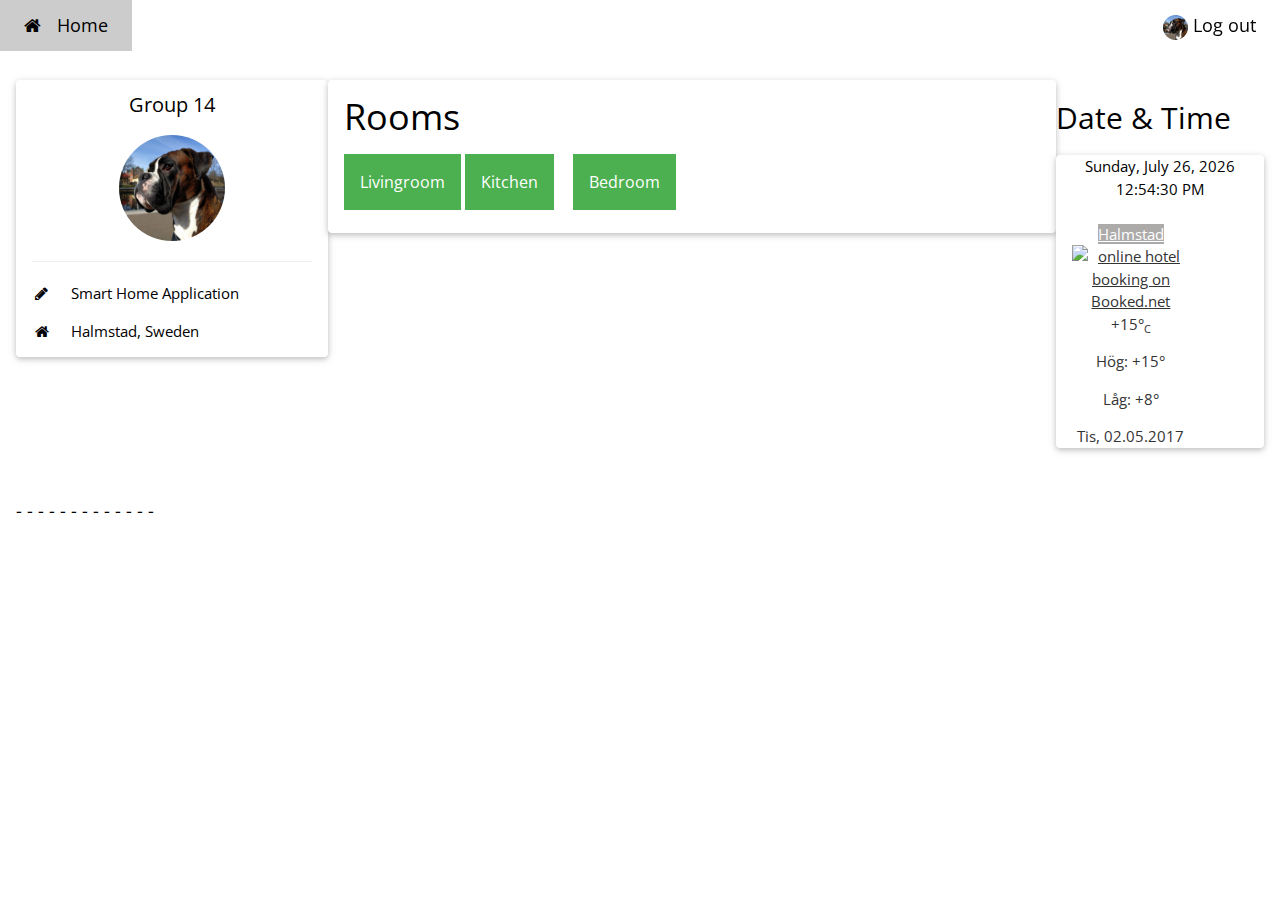
==== template.html @ 3f344008 "dew" ====
<!DOCTYPE html>
<html>
<title>Smart Home Application</title>
<meta charset="UTF-8">
<meta name="viewport" content="width=device-width, initial-scale=1">
<link rel="stylesheet" href="styles/styles.css">
<link rel="stylesheet" href="https://www.w3schools.com/w3css/4/w3.css">
<link rel="stylesheet" href="https://www.w3schools.com/lib/w3-theme-blue-grey.css">
<link rel='stylesheet' href='https://fonts.googleapis.com/css?family=Open+Sans'>
<link rel="stylesheet" href="https://cdnjs.cloudflare.com/ajax/libs/font-awesome/4.7.0/css/
font-awesome.min.css">

<style>
html,body,h1,h2,h3,h4,h5 {font-family: "Open Sans", sans-serif}
</style>
<body class="w3-theme-l5">

<!-- Navbar -->
<div class="w3-top">
 <div class="w3-bar w3-theme-d2 w3-left-align w3-large">
  <a class="w3-bar-item w3-button w3-hide-medium w3-hide-large w3-right w3-padding-large w3-hover-white w3-large w3-theme-d2" href="javascript:void(0);" onclick="openNav()"><i class="fa fa-bars"></i></a>
  <a href="template.html" class="w3-bar-item w3-button w3-padding-large w3-theme-d4"><i class="fa fa-home w3-margin-right"></i>Home</a>

  <a href="#" class="w3-bar-item w3-button w3-hide-small w3-right w3-padding-large w3-hover-white" title="My Account"><img src="max.png" class="w3-circle" style="height:25px;width:25px" alt="Avatar"> Log out</a>
 </div>
</div>

<!-- Navbar on small screens -->


<!-- Page Container -->
<div class="w3-container w3-content" style="max-width:1400px;margin-top:80px">    
  <!-- The Grid -->
  <div class="w3-row">
    <!-- Left Column -->
    <div class="w3-col m3">
      <!-- Profile -->
      <div class="w3-card-2 w3-round w3-white">
        <div class="w3-container">
         <h4 class="w3-center">Group 14</h4>
         <p class="w3-center"><img src="max.png" class="w3-circle" style="height:106px;width:106px" alt="Avatar"></p>
         <hr>
         <p><i class="fa fa-pencil fa-fw w3-margin-right w3-text-theme"></i> Smart Home Application</p>
         <p><i class="fa fa-home fa-fw w3-margin-right w3-text-theme"></i> Halmstad, Sweden</p>
         
        </div>
      </div>
      <br>
      

      <br>
      


      <!--<div class="w3-card-2 w3-round w3-white w3-hide-small">
        <div style="padding-bottom: 20%" class="w3-container">
          <h1>Rooms</h1>
          <div class="dropdown">
          <button onclick="yourFunction()" class="dropbtn">Livingroom</button>
          <div id="myDropdown" class="dropdown-content">
          <a href="#">TV <label class="switch">
          <input type="checkbox">
          <div class="slider round"></div>
          </label></a>
          
          

          <a href="#">Ceiling Lamp</a>
          <a href="#">Speakers</a>
          </div>       
      </div>          
      <div class="dropdown">
          <button onclick="johansFunction()" class="dropbtn">Kitchen</button>
          <div id="jhnsDropdown" class="dropdown-content">
          <a href="#">Oven</a>
          <a href="#">Ceiling Lamp</a>
          <a href="#">Fridge</a>
          </div>       
      </div>
       
      

    </div>
   </div>-->
        <br>
      
      
      <br>

    
    <!-- End Left Column -->
    </div>
    
    <!-- Middle Column -->
    <div class="w3-col m7">
    

       <div class="w3-card-2 w3-round w3-white w3-hide-small">
        <div class="w3-container">
          <h1>Rooms</h1>
          <div class="dropdown">
          <button onclick="livingroomFunction()" class="dropbtn">Livingroom</button>
          <div id="livingroomDropdown" class="dropdown-content">
          <a href="#">TV <label style="left:50%; top:8px" class="switch">
          <input type="checkbox">
          <div class="slider round"></div>
          </label></a>
          <a href="#">Ceiling Lamp <label style="left:15%; top:8px" class="switch">
          <input type="checkbox">
          <div class="slider round"></div>
          </label></a>
          <a href="#">Table Lamp<label style="left:22%; top:8px" class="switch">
          <input type="checkbox">
          <div class="slider round"></div>
          </label></a>
  </div>

</div>     

<div style="width:15%" class="dropdown">
          <button onclick="kitchenFunction()" class="dropbtn">Kitchen</button>
          <div id="kitchenDropdown" class="dropdown-content">
          <a href="#">Fridge <label style="left:40%; top:8px" class="switch">
          <input type="checkbox">
          <div class="slider round"></div>
          </label></a>
          <a href="#">Ceiling Lamp <label style="left:15%; top:8px" class="switch">
          <input type="checkbox">
          <div class="slider round"></div>
          </label></a>
          <a href="#">Freezer <label style="left:36%; top:8px" class="switch">
          <input type="checkbox">
          <div class="slider round"></div>
          </label></a>
          <a href="#">Oven <label style="left:45%; top:8px" class="switch">
          <input type="checkbox">
          <div class="slider round"></div>
          </label></a>
  </div>

</div> 

<div style="width:15%" class="dropdown">
          <button onclick="bedroomFunction()" class="dropbtn">Bedroom</button>
          <div id="bedroomDropdown" class="dropdown-content">
          <a href="#">Table Lamp <label style="left:20%; top:8px" class="switch">
          <input type="checkbox">
          <div class="slider round"></div>
          </label></a>
          <a href="#">Ceiling Lamp <label style="left:15%; top:8px" class="switch">
          <input type="checkbox">
          <div class="slider round"></div>
          </label></a>
          <a href="#">Air-Condition <label style="left:15%; top:8px" class="switch">
          <input type="checkbox">
          <div class="slider round"></div>
          </label></a>
        
  </div>

</div> 


        </div>
        <br>
      </div>




      

 

      
    <!-- End Middle Column -->
    </div>
    

    <!-- Right Column -->
    <div class="w3-col m2">
     

    <!-- Right Column --> 
    <!--Tid och datum -->
      <p><h2>Date & Time</h2></p>
       <!-- <div class="w3-col m2">-->
      <div class="w3-card-2 w3-round w3-white w3-center">
        <div class="w3-container">
    
        <script type="text/javascript">
        tday=new Array("Sunday","Monday","Tuesday","Wednesday","Thursday","Friday","Saturday");
        tmonth=new Array("January","February","March","April","May","June","July","August","September","October","November","December");

        function GetClock(){
        var d=new Date();
        var nday=d.getDay(),nmonth=d.getMonth(),ndate=d.getDate(),nyear=d.getYear();
        if(nyear<1000) nyear+=1900;
        var nhour=d.getHours(),nmin=d.getMinutes(),nsec=d.getSeconds(),ap;

        if(nhour==0){ap=" AM";nhour=12;}
        else if(nhour<12){ap=" AM";}
        else if(nhour==12){ap=" PM";}
        else if(nhour>12){ap=" PM";nhour-=12;}

        if(nmin<=9) nmin="0"+nmin;
        if(nsec<=9) nsec="0"+nsec;

        document.getElementById('clockbox').innerHTML=""+tday[nday]+", "+tmonth[nmonth]+" "+ndate+", "+nyear+" "+nhour+":"+nmin+":"+nsec+ap+"";
        }

        window.onload=function(){
        GetClock();
        setInterval(GetClock,1000);
        }
        </script>
    <div id="clockbox"></div>
          

          <br>


       <!-- weather widget start --><div id="m-booked-small-t1-80789"> <div class="booked-weather-120x100 w100-bg" style="background-color:#ffffff; color:#333333; border-radius:4px; -moz-border-radius:4px; width:118px !important; border:none"> <a target="_blank" style="background-color:#adaaaa; color:#ffffff;" href="http://www.booked.net/weather/halmstad-2935" class="booked-weather-120x100-city">Halmstad</a> <a target="_blank" class="booked-weather-120x100-bottom" href="http://www.booked.net/"><img src="//s.bookcdn.com/images/letter/s5.gif" alt="online hotel booking on Booked.net" /></a> <div class="booked-weather-120x100-degree w01"><span class="plus">+</span>15&deg;<sub class="booked-weather-120x100-type">C</sub></div> <div class="booked-weather-120x100-high-low"> <p>Hög: <span class="plus">+</span>15&deg;</p> <p>Låg: <span class="plus">+</span>8&deg;</p> </div> <div style="background-color:#ffffff; color:#333333;" class="booked-weather-120x100-date">Tis, 02.05.2017</div> </div> </div><script type="text/javascript"> var css_file=document.createElement("link"); css_file.setAttribute("rel","stylesheet"); css_file.setAttribute("type","text/css"); css_file.setAttribute("href",'https://s.bookcdn.com/css/w/bw-120-100.css?v=0.0.1'); document.getElementsByTagName("head")[0].appendChild(css_file); function setWidgetData(data) { if(typeof(data) != 'undefined' && data.results.length > 0) { for(var i = 0; i < data.results.length; ++i) { var objMainBlock = document.getElementById('m-booked-small-t1-80789'); if(objMainBlock !== null) { var copyBlock = document.getElementById('m-bookew-weather-copy-'+data.results[i].widget_type); objMainBlock.innerHTML = data.results[i].html_code; if(copyBlock !== null) objMainBlock.appendChild(copyBlock); } } } else { alert('data=undefined||data.results is empty'); } } </script> <script type="text/javascript" charset="UTF-8" src="https://widgets.booked.net/weather/info?action=get_weather_info&ver=6&cityID=2935&type=11&scode=124&ltid=3457&domid=w209&anc_id=52551&cmetric=1&wlangID=11&color=ffffff&wwidth=118&header_color=adaaaa&text_color=333333&link_color=ffffff&border_form=3&footer_color=ffffff&footer_text_color=333333&transparent=0"></script><!-- weather widget end -->
          </div>
       </div>


      
      
    <!-- End Right Column -->
    </div>
    
  <!-- End Grid -->
  </div>
  
<!-- End Page Container -->
</div>
<br>

<!-- Footer -->
<footer class="w3-container w3-theme-d3 w3-padding-16">
  <h5>- - - - - - - - - - - - -</h5>
</footer>

<script type="text/javascript" src="jscript/jscript1.js"></script> 
<script>
// Accordion

function myFunction(id) {
    var x = document.getElementById(id);
    if (x.className.indexOf("w3-show") == -1) {
        x.className += " w3-show";
        x.previousElementSibling.className += " w3-theme-d1";
    } else { 
        x.className = x.className.replace("w3-show", "");
        x.previousElementSibling.className = 
        x.previousElementSibling.className.replace(" w3-theme-d1", "");
    }
}

// Used to toggle the menu on smaller screens when clicking on the menu button
function openNav() {
    var x = document.getElementById("navDemo");
    if (x.className.indexOf("w3-show") == -1) {
        x.className += " w3-show";
    } else { 
        x.className = x.className.replace(" w3-show", "");
    }
}

</script>

</body>
</html>
---- styles/styles.css ----
.button5 {background-color: gold;} /* Black */
/* Dropdown Button */
.dropbtn {
    background-color: #4CAF50;
    color: white;
    padding: 16px;
    font-size: 16px;
    border: none;
    cursor: pointer;
}

/* Dropdown button on hover & focus */
.dropbtn:hover, .dropbtn:focus {
    background-color: #3e8e41;
}

/* The container <div> - needed to position the dropdown content */
.dropdown {
    position: relative;
    display: inline-block;
  }

/* Dropdown Content (Hidden by Default) */
.dropdown-content {
    display: none;
    position: absolute;
    background-color: #f9f9f9;
    min-width: 160px;
    box-shadow: 0px 8px 16px 0px rgba(0,0,0,0.2);
    z-index: 1;
    width: 200%;

}

/* Links inside the dropdown */
.dropdown-content a {
    color: black;
    padding: 12px 16px;
    text-decoration: none;
    display: block;
}

/* Change color of dropdown links on hover */
.dropdown-content a:hover {background-color: #f1f1f1}

/* Show the dropdown menu (use JS to add this class to the .dropdown-content container when the user clicks on the dropdown button) */
.show {display:block;}
/* Switch, box around button */
.switch {
  position: relative;
  display: inline-block;
  width: 60px;
  height: 34px;
}

/* Hide default HTML checkbox */
.switch input {display:none;}

/* The slider */
.slider {
  position: absolute;
  cursor: pointer;
  top: 0;
  left: 0;
  right: 0;
  bottom: 0;
  background-color: #ccc;
  -webkit-transition: .4s;
  transition: .4s;
}

.slider:before {
  position: absolute;
  content: "";
  height: 26px;
  width: 26px;
  left: 4px;
  bottom: 4px;
  background-color: white;
  -webkit-transition: .4s;
  transition: .4s;
}

input:checked + .slider {
  background-color: #2196F3;
}

input:focus + .slider {
  box-shadow: 0 0 1px #2196F3;
}

input:checked + .slider:before {
  -webkit-transform: translateX(26px);
  -ms-transform: translateX(26px);
  transform: translateX(26px);
}

/* Rounded sliders */
.slider.round {
  border-radius: 34px;
}

.slider.round:before {
  border-radius: 50%;
}
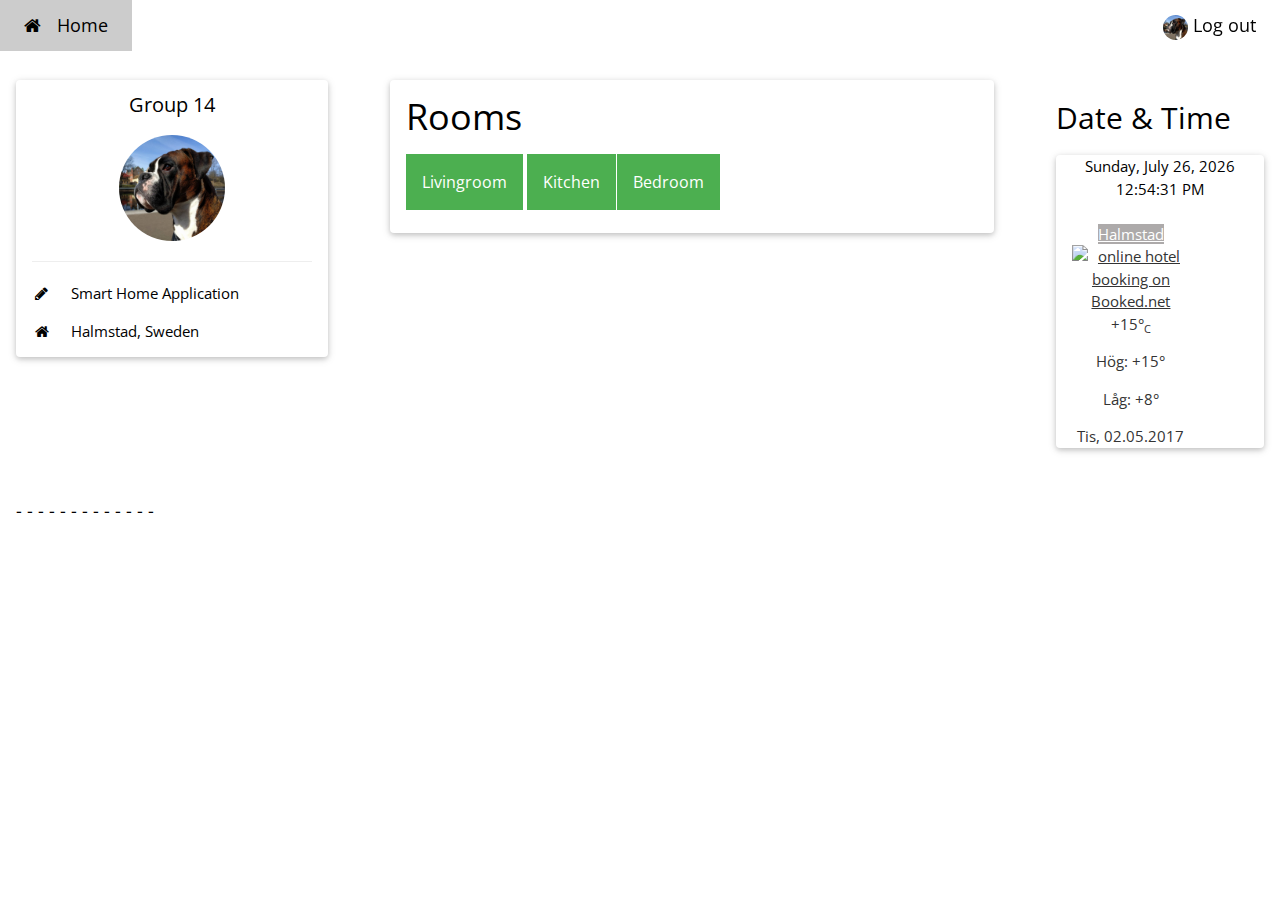
==== commit 5caeebb8: "asd" ====
--- a/template.html
+++ b/template.html
@@ -92,7 +92,7 @@
     </div>
     
     <!-- Middle Column -->
-    <div class="w3-col m7">
+    <div style="padding-right:5%; padding-left:5%" class="w3-col m7">
     
 
        <div class="w3-card-2 w3-round w3-white w3-hide-small">
@@ -101,10 +101,10 @@
           <div class="dropdown">
           <button onclick="livingroomFunction()" class="dropbtn">Livingroom</button>
           <div id="livingroomDropdown" class="dropdown-content">
-          <a href="#">TV <label style="left:50%; top:8px" class="switch">
-          <input type="checkbox">
-          <div class="slider round"></div>
-          </label></a>
+          <a>TV <label style="left:50%; top:8px" class="switch">
+          <input type="checkbox">
+          <div class="slider round"></div>
+          </label></li>
           <a href="#">Ceiling Lamp <label style="left:15%; top:8px" class="switch">
           <input type="checkbox">
           <div class="slider round"></div>
--- a/styles/styles.css
+++ b/styles/styles.css
@@ -28,7 +28,7 @@
     min-width: 160px;
     box-shadow: 0px 8px 16px 0px rgba(0,0,0,0.2);
     z-index: 1;
-    width: 200%;
+    width: 500%;
 
 }
 
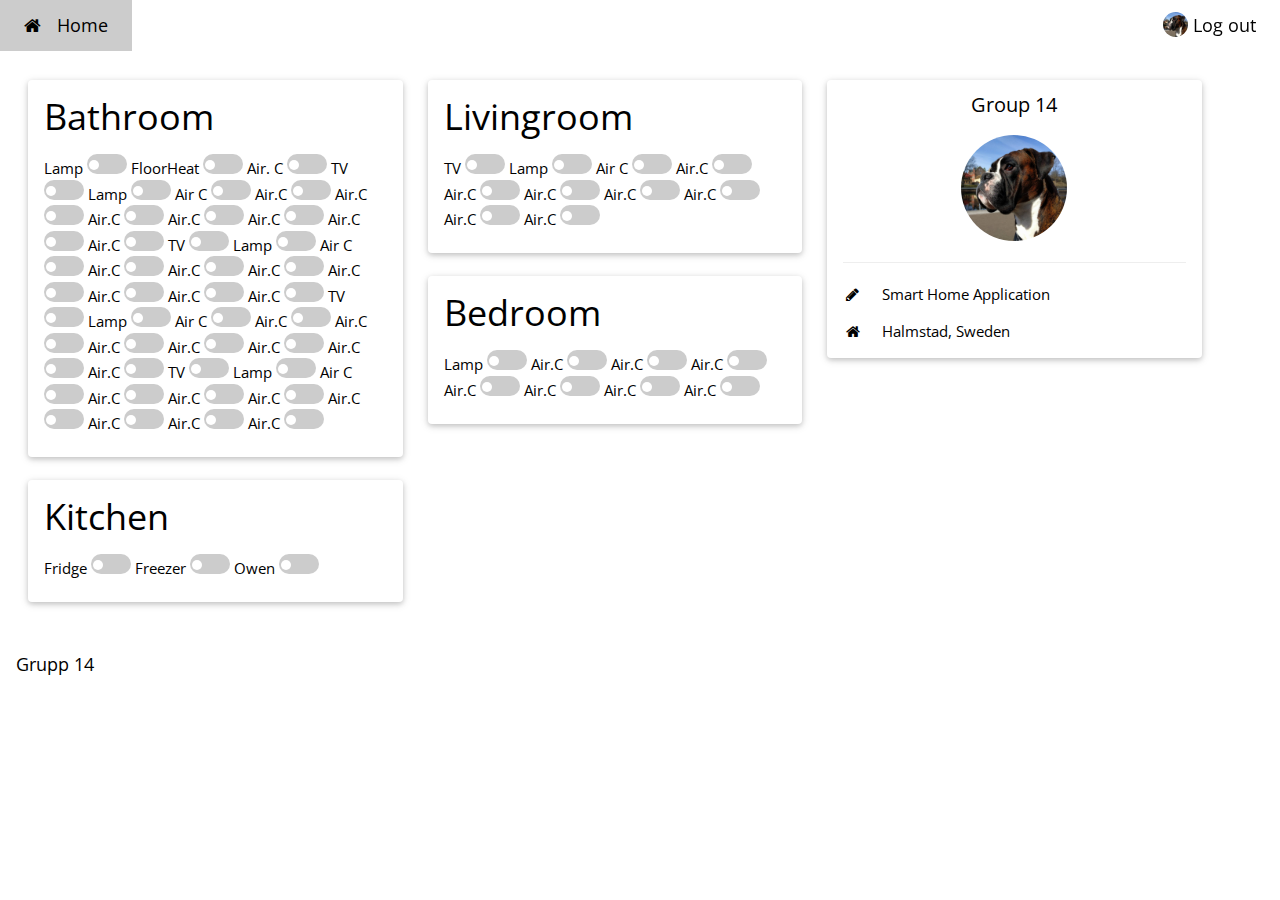
==== commit 41d8f5b1: "ae" ====
--- a/template.html
+++ b/template.html
@@ -4,7 +4,8 @@
 <meta charset="UTF-8">
 <meta name="viewport" content="width=device-width, initial-scale=1">
 <link rel="stylesheet" href="styles/styles.css">
-<link rel="stylesheet" href="https://www.w3schools.com/w3css/4/w3.css">
+<!--<link rel="stylesheet" href="https://www.w3schools.com/w3css/4/w3.css">-->
+<link rel="stylesheet" href="emesmakeover.css">
 <link rel="stylesheet" href="https://www.w3schools.com/lib/w3-theme-blue-grey.css">
 <link rel='stylesheet' href='https://fonts.googleapis.com/css?family=Open+Sans'>
 <link rel="stylesheet" href="https://cdnjs.cloudflare.com/ajax/libs/font-awesome/4.7.0/css/
@@ -32,9 +33,603 @@
 <div class="w3-container w3-content" style="max-width:1400px;margin-top:80px">    
   <!-- The Grid -->
   <div class="w3-row">
-    <!-- Left Column -->
-    <div class="w3-col m3">
-      <!-- Profile -->
+
+
+      <!-- Left Column -->
+    <div style="padding-right:1%; padding-left:1%" class="w3-col m7">
+
+
+       <div class="w3-card-2 w3-round w3-white w3-hide-small">
+        <div class="w3-container">
+          <h1>Bathroom</h1>
+          Lamp <a href="#"><label class="switch">
+          <input type="checkbox">
+          <div class="slider round"></div>
+          </label></a>    
+
+          FloorHeat <a href="#"><label class="switch">
+          <input type="checkbox">
+          <div class="slider round"></div>
+          </label></a> 
+
+          Air. C <a href="#"><label class="switch">
+          <input type="checkbox">
+          <div class="slider round"></div>
+          </label></a>  
+
+                    TV <a href="#"><label class="switch">
+          <input type="checkbox">
+          <div class="slider round"></div>
+          </label></a>
+
+          Lamp <a href="#"><label class="switch">
+          <input type="checkbox">
+          <div class="slider round"></div>
+          </label></a>   
+
+          Air C <a href="#"><label class="switch">
+          <input type="checkbox">
+          <div class="slider round"></div>
+          </label></a> 
+                    Air.C <a href="#"><label class="switch">
+          <input type="checkbox">
+          <div class="slider round"></div>
+          </label></a>
+          
+          Air.C <a href="#"><label class="switch">
+          <input type="checkbox">
+          <div class="slider round"></div>
+          </label></a>
+
+          Air.C <a href="#"><label class="switch">
+          <input type="checkbox">
+          <div class="slider round"></div>
+          </label></a>
+
+          Air.C <a href="#"><label class="switch">
+          <input type="checkbox">
+          <div class="slider round"></div>
+          </label></a>
+
+          Air.C <a href="#"><label class="switch">
+          <input type="checkbox">
+          <div class="slider round"></div>
+          </label></a>
+
+          Air.C <a href="#"><label class="switch">
+          <input type="checkbox">
+          <div class="slider round"></div>
+          </label></a>
+
+          Air.C <a href="#"><label class="switch">
+          <input type="checkbox">
+          <div class="slider round"></div>
+          </label></a>
+
+                    TV <a href="#"><label class="switch">
+          <input type="checkbox">
+          <div class="slider round"></div>
+          </label></a>
+
+          Lamp <a href="#"><label class="switch">
+          <input type="checkbox">
+          <div class="slider round"></div>
+          </label></a>   
+
+          Air C <a href="#"><label class="switch">
+          <input type="checkbox">
+          <div class="slider round"></div>
+          </label></a> 
+                    Air.C <a href="#"><label class="switch">
+          <input type="checkbox">
+          <div class="slider round"></div>
+          </label></a>
+          
+          Air.C <a href="#"><label class="switch">
+          <input type="checkbox">
+          <div class="slider round"></div>
+          </label></a>
+
+          Air.C <a href="#"><label class="switch">
+          <input type="checkbox">
+          <div class="slider round"></div>
+          </label></a>
+
+          Air.C <a href="#"><label class="switch">
+          <input type="checkbox">
+          <div class="slider round"></div>
+          </label></a>
+
+          Air.C <a href="#"><label class="switch">
+          <input type="checkbox">
+          <div class="slider round"></div>
+          </label></a>
+
+          Air.C <a href="#"><label class="switch">
+          <input type="checkbox">
+          <div class="slider round"></div>
+          </label></a>
+
+          Air.C <a href="#"><label class="switch">
+          <input type="checkbox">
+          <div class="slider round"></div>
+          </label></a>
+
+                    TV <a href="#"><label class="switch">
+          <input type="checkbox">
+          <div class="slider round"></div>
+          </label></a>
+
+          Lamp <a href="#"><label class="switch">
+          <input type="checkbox">
+          <div class="slider round"></div>
+          </label></a>   
+
+          Air C <a href="#"><label class="switch">
+          <input type="checkbox">
+          <div class="slider round"></div>
+          </label></a> 
+                    Air.C <a href="#"><label class="switch">
+          <input type="checkbox">
+          <div class="slider round"></div>
+          </label></a>
+          
+          Air.C <a href="#"><label class="switch">
+          <input type="checkbox">
+          <div class="slider round"></div>
+          </label></a>
+
+          Air.C <a href="#"><label class="switch">
+          <input type="checkbox">
+          <div class="slider round"></div>
+          </label></a>
+
+          Air.C <a href="#"><label class="switch">
+          <input type="checkbox">
+          <div class="slider round"></div>
+          </label></a>
+
+          Air.C <a href="#"><label class="switch">
+          <input type="checkbox">
+          <div class="slider round"></div>
+          </label></a>
+
+          Air.C <a href="#"><label class="switch">
+          <input type="checkbox">
+          <div class="slider round"></div>
+          </label></a>
+
+          Air.C <a href="#"><label class="switch">
+          <input type="checkbox">
+          <div class="slider round"></div>
+          </label></a>
+
+                    TV <a href="#"><label class="switch">
+          <input type="checkbox">
+          <div class="slider round"></div>
+          </label></a>
+
+          Lamp <a href="#"><label class="switch">
+          <input type="checkbox">
+          <div class="slider round"></div>
+          </label></a>   
+
+          Air C <a href="#"><label class="switch">
+          <input type="checkbox">
+          <div class="slider round"></div>
+          </label></a> 
+                    Air.C <a href="#"><label class="switch">
+          <input type="checkbox">
+          <div class="slider round"></div>
+          </label></a>
+          
+          Air.C <a href="#"><label class="switch">
+          <input type="checkbox">
+          <div class="slider round"></div>
+          </label></a>
+
+          Air.C <a href="#"><label class="switch">
+          <input type="checkbox">
+          <div class="slider round"></div>
+          </label></a>
+
+          Air.C <a href="#"><label class="switch">
+          <input type="checkbox">
+          <div class="slider round"></div>
+          </label></a>
+
+          Air.C <a href="#"><label class="switch">
+          <input type="checkbox">
+          <div class="slider round"></div>
+          </label></a>
+
+          Air.C <a href="#"><label class="switch">
+          <input type="checkbox">
+          <div class="slider round"></div>
+          </label></a>
+
+          Air.C <a href="#"><label class="switch">
+          <input type="checkbox">
+          <div class="slider round"></div>
+          </label></a>
+
+<!--<div style="width:15%" class="dropdown">
+          <button onclick="kitchenFunction()" class="dropbtn">Kitchen</button>
+          <div id="kitchenDropdown" class="dropdown-content">
+          <a href="#">Fridge <label style="left:40%; top:8px" class="switch">
+          <input type="checkbox">
+          <div class="slider round"></div>
+          </label></a>
+          <a href="#">Ceiling Lamp <label style="left:15%; top:8px" class="switch">
+          <input type="checkbox">
+          <div class="slider round"></div>
+          </label></a>
+          <a href="#">Freezer <label style="left:36%; top:8px" class="switch">
+          <input type="checkbox">
+          <div class="slider round"></div>
+          </label></a>
+          <a href="#">Oven <label style="left:45%; top:8px" class="switch">
+          <input type="checkbox">
+          <div class="slider round"></div>
+          </label></a>
+  </div>
+
+</div> -->
+
+<!--<div style="width:15%" class="dropdown">
+          <button onclick="bedroomFunction()" class="dropbtn">Bedroom</button>
+          <div id="bedroomDropdown" class="dropdown-content">
+          <a href="#">Table Lamp <label style="left:20%; top:8px" class="switch">
+          <input type="checkbox">
+          <div class="slider round"></div>
+          </label></a>
+          <a href="#">Ceiling Lamp <label style="left:15%; top:8px" class="switch">
+          <input type="checkbox">
+          <div class="slider round"></div>
+          </label></a>
+          <a href="#">Air-Condition <label style="left:15%; top:8px" class="switch">
+          <input type="checkbox">
+          <div class="slider round"></div>
+          </label></a>
+        
+  </div>
+
+</div> -->
+
+
+        </div>
+        <br>
+      </div>
+
+
+
+
+
+      <br>
+
+
+
+
+
+
+
+      <div class="w3-card-2 w3-round w3-white w3-hide-small">
+        <div class="w3-container">
+          <h1>Kitchen</h1>
+       <!-- <div class="dropdown">
+          <button onclick="livingroomFunction()" class="dropbtn">Livingroom</button>
+          <div id="livingroomDropdown" class="dropdown-content">
+          <a href="#">TV <label style="left:50%; top:8px" class="switch">
+          <input type="checkbox">
+          <div class="slider round"></div>
+          </label></a>
+          <a href="#">Ceiling Lamp <label style="left:15%; top:8px" class="switch">
+          <input type="checkbox">
+          <div class="slider round"></div>
+          </label></a>
+          <a href="#">Table Lamp<label style="left:22%; top:8px" class="switch">
+          <input type="checkbox">
+          <div class="slider round"></div>
+          </label></a>
+  </div>
+
+</div>     -->
+
+
+
+
+            Fridge <a href="#"><label class="switch">
+          <input type="checkbox">
+          <div class="slider round"></div>
+          </label></a> 
+
+          Freezer <a href="#"><label class="switch">
+          <input type="checkbox">
+          <div class="slider round"></div>
+          </label></a> 
+
+           Owen <a href="#"><label class="switch">
+          <input type="checkbox">
+          <div class="slider round"></div>
+          </label></a> 
+
+<!--<div style="width:15%" class="dropdown">
+          <button onclick="bedroomFunction()" class="dropbtn">Bedroom</button>
+          <div id="bedroomDropdown" class="dropdown-content">
+          <a href="#">Table Lamp <label style="left:20%; top:8px" class="switch">
+          <input type="checkbox">
+          <div class="slider round"></div>
+          </label></a>
+          <a href="#">Ceiling Lamp <label style="left:15%; top:8px" class="switch">
+          <input type="checkbox">
+          <div class="slider round"></div>
+          </label></a>
+          <a href="#">Air-Condition <label style="left:15%; top:8px" class="switch">
+          <input type="checkbox">
+          <div class="slider round"></div>
+          </label></a>
+        
+  </div>
+
+</div> -->
+
+
+        </div>
+        <br>
+      </div>
+
+
+
+
+
+  
+
+
+    
+    <!-- End Left Column -->
+    </div>
+
+    
+    <!-- Middle Column -->
+    <div style="padding-right:1%; padding-left:1%" class="w3-col m7">
+    
+
+       <div class="w3-card-2 w3-round w3-white w3-hide-small">
+        <div class="w3-container">
+          <h1>Livingroom</h1>
+
+
+
+          TV <a href="#"><label class="switch">
+          <input type="checkbox">
+          <div class="slider round"></div>
+          </label></a>
+
+          Lamp <a href="#"><label class="switch">
+          <input type="checkbox">
+          <div class="slider round"></div>
+          </label></a>   
+
+          Air C <a href="#"><label class="switch">
+          <input type="checkbox">
+          <div class="slider round"></div>
+          </label></a> 
+                    Air.C <a href="#"><label class="switch">
+          <input type="checkbox">
+          <div class="slider round"></div>
+          </label></a>
+          
+          Air.C <a href="#"><label class="switch">
+          <input type="checkbox">
+          <div class="slider round"></div>
+          </label></a>
+
+          Air.C <a href="#"><label class="switch">
+          <input type="checkbox">
+          <div class="slider round"></div>
+          </label></a>
+
+          Air.C <a href="#"><label class="switch">
+          <input type="checkbox">
+          <div class="slider round"></div>
+          </label></a>
+
+          Air.C <a href="#"><label class="switch">
+          <input type="checkbox">
+          <div class="slider round"></div>
+          </label></a>
+
+          Air.C <a href="#"><label class="switch">
+          <input type="checkbox">
+          <div class="slider round"></div>
+          </label></a>
+
+          Air.C <a href="#"><label class="switch">
+          <input type="checkbox">
+          <div class="slider round"></div>
+          </label></a>
+
+<!--<div style="width:15%" class="dropdown">
+          <button onclick="kitchenFunction()" class="dropbtn">Kitchen</button>
+          <div id="kitchenDropdown" class="dropdown-content">
+          <a href="#">Fridge <label style="left:40%; top:8px" class="switch">
+          <input type="checkbox">
+          <div class="slider round"></div>
+          </label></a>
+          <a href="#">Ceiling Lamp <label style="left:15%; top:8px" class="switch">
+          <input type="checkbox">
+          <div class="slider round"></div>
+          </label></a>
+          <a href="#">Freezer <label style="left:36%; top:8px" class="switch">
+          <input type="checkbox">
+          <div class="slider round"></div>
+          </label></a>
+          <a href="#">Oven <label style="left:45%; top:8px" class="switch">
+          <input type="checkbox">
+          <div class="slider round"></div>
+          </label></a>
+  </div>
+
+</div> -->
+
+<!--<div style="width:15%" class="dropdown">
+          <button onclick="bedroomFunction()" class="dropbtn">Bedroom</button>
+          <div id="bedroomDropdown" class="dropdown-content">
+          <a href="#">Table Lamp <label style="left:20%; top:8px" class="switch">
+          <input type="checkbox">
+          <div class="slider round"></div>
+          </label></a>
+          <a href="#">Ceiling Lamp <label style="left:15%; top:8px" class="switch">
+          <input type="checkbox">
+          <div class="slider round"></div>
+          </label></a>
+          <a href="#">Air-Condition <label style="left:15%; top:8px" class="switch">
+          <input type="checkbox">
+          <div class="slider round"></div>
+          </label></a>
+        
+  </div>
+
+</div> -->
+
+
+        </div>
+        <br>
+      </div>
+
+
+
+
+
+      <br>
+
+
+
+
+
+
+
+      <div class="w3-card-2 w3-round w3-white w3-hide-small">
+        <div class="w3-container">
+          <h1>Bedroom</h1>
+          <!--<div class="dropdown">
+          <button onclick="livingroomFunction()" class="dropbtn">Livingroom</button>
+          <div id="livingroomDropdown" class="dropdown-content">
+          <a href="#">TV <label style="left:50%; top:8px" class="switch">
+          <input type="checkbox">
+          <div class="slider round"></div>
+          </label></a>
+          <a href="#">Ceiling Lamp <label style="left:15%; top:8px" class="switch">
+          <input type="checkbox">
+          <div class="slider round"></div>
+          </label></a>
+          <a href="#">Table Lamp<label style="left:22%; top:8px" class="switch">
+          <input type="checkbox">
+          <div class="slider round"></div>
+          </label></a>
+  </div>
+
+</div>  -->   
+
+<!--<div style="width:15%" class="dropdown">
+          <button onclick="kitchenFunction()" class="dropbtn">Kitchen</button>
+          <div id="kitchenDropdown" class="dropdown-content">
+          <a href="#">Fridge <label style="left:40%; top:8px" class="switch">
+          <input type="checkbox">
+          <div class="slider round"></div>
+          </label></a>
+          <a href="#">Ceiling Lamp <label style="left:15%; top:8px" class="switch">
+          <input type="checkbox">
+          <div class="slider round"></div>
+          </label></a>
+          <a href="#">Freezer <label style="left:36%; top:8px" class="switch">
+          <input type="checkbox">
+          <div class="slider round"></div>
+          </label></a>
+          <a href="#">Oven <label style="left:45%; top:8px" class="switch">
+          <input type="checkbox">
+          <div class="slider round"></div>
+          </label></a>
+  </div>
+
+</div> -->
+
+<div>
+        <!--  <div id="bedroomDropdown" class="dropdown-content">-->
+          Lamp <a href="#"><label class="switch">
+          <input type="checkbox">
+          <div class="slider round"></div>
+          </label></a>
+
+          Air.C <a href="#"><label class="switch">
+          <input type="checkbox">
+          <div class="slider round"></div>
+          </label></a>
+          
+          Air.C <a href="#"><label class="switch">
+          <input type="checkbox">
+          <div class="slider round"></div>
+          </label></a>
+
+          Air.C <a href="#"><label class="switch">
+          <input type="checkbox">
+          <div class="slider round"></div>
+          </label></a>
+
+          Air.C <a href="#"><label class="switch">
+          <input type="checkbox">
+          <div class="slider round"></div>
+          </label></a>
+
+          Air.C <a href="#"><label class="switch">
+          <input type="checkbox">
+          <div class="slider round"></div>
+          </label></a>
+
+          Air.C <a href="#"><label class="switch">
+          <input type="checkbox">
+          <div class="slider round"></div>
+          </label></a>
+
+          Air.C <a href="#"><label class="switch">
+          <input type="checkbox">
+          <div class="slider round"></div>
+          </label></a>
+
+        
+          <!--<a href="#">Ceiling Lamp <label style="left:15%; top:8px" class="switch">
+          <input type="checkbox">
+          <div class="slider round"></div>
+          </label></a>
+          <a href="#">Air-Condition <label style="left:15%; top:8px" class="switch">
+          <input type="checkbox">
+          <div class="slider round"></div>
+          </label></a>-->
+        
+
+
+
+        </div>
+       <br>
+      </div>
+</div>
+   
+      
+    <!-- End Middle Column -->
+    </div>
+
+
+
+
+
+
+    <!-- Right Column -->
+        <div style="padding-right:1%; padding-left:1%" class="w3-col m7">
+
+ 
+     
+
+
       <div class="w3-card-2 w3-round w3-white">
         <div class="w3-container">
          <h4 class="w3-center">Group 14</h4>
@@ -45,190 +640,23 @@
          
         </div>
       </div>
-      <br>
-      
-
-      <br>
-      
-
-
-      <!--<div class="w3-card-2 w3-round w3-white w3-hide-small">
-        <div style="padding-bottom: 20%" class="w3-container">
-          <h1>Rooms</h1>
-          <div class="dropdown">
-          <button onclick="yourFunction()" class="dropbtn">Livingroom</button>
-          <div id="myDropdown" class="dropdown-content">
-          <a href="#">TV <label class="switch">
-          <input type="checkbox">
-          <div class="slider round"></div>
-          </label></a>
-          
-          
-
-          <a href="#">Ceiling Lamp</a>
-          <a href="#">Speakers</a>
-          </div>       
-      </div>          
-      <div class="dropdown">
-          <button onclick="johansFunction()" class="dropbtn">Kitchen</button>
-          <div id="jhnsDropdown" class="dropdown-content">
-          <a href="#">Oven</a>
-          <a href="#">Ceiling Lamp</a>
-          <a href="#">Fridge</a>
-          </div>       
-      </div>
-       
-      
-
-    </div>
-   </div>-->
-        <br>
-      
-      
-      <br>
-
-    
-    <!-- End Left Column -->
-    </div>
-    
-    <!-- Middle Column -->
-    <div style="padding-right:5%; padding-left:5%" class="w3-col m7">
-    
-
-       <div class="w3-card-2 w3-round w3-white w3-hide-small">
-        <div class="w3-container">
-          <h1>Rooms</h1>
-          <div class="dropdown">
-          <button onclick="livingroomFunction()" class="dropbtn">Livingroom</button>
-          <div id="livingroomDropdown" class="dropdown-content">
-          <a>TV <label style="left:50%; top:8px" class="switch">
-          <input type="checkbox">
-          <div class="slider round"></div>
-          </label></li>
-          <a href="#">Ceiling Lamp <label style="left:15%; top:8px" class="switch">
-          <input type="checkbox">
-          <div class="slider round"></div>
-          </label></a>
-          <a href="#">Table Lamp<label style="left:22%; top:8px" class="switch">
-          <input type="checkbox">
-          <div class="slider round"></div>
-          </label></a>
-  </div>
-
-</div>     
-
-<div style="width:15%" class="dropdown">
-          <button onclick="kitchenFunction()" class="dropbtn">Kitchen</button>
-          <div id="kitchenDropdown" class="dropdown-content">
-          <a href="#">Fridge <label style="left:40%; top:8px" class="switch">
-          <input type="checkbox">
-          <div class="slider round"></div>
-          </label></a>
-          <a href="#">Ceiling Lamp <label style="left:15%; top:8px" class="switch">
-          <input type="checkbox">
-          <div class="slider round"></div>
-          </label></a>
-          <a href="#">Freezer <label style="left:36%; top:8px" class="switch">
-          <input type="checkbox">
-          <div class="slider round"></div>
-          </label></a>
-          <a href="#">Oven <label style="left:45%; top:8px" class="switch">
-          <input type="checkbox">
-          <div class="slider round"></div>
-          </label></a>
-  </div>
-
-</div> 
-
-<div style="width:15%" class="dropdown">
-          <button onclick="bedroomFunction()" class="dropbtn">Bedroom</button>
-          <div id="bedroomDropdown" class="dropdown-content">
-          <a href="#">Table Lamp <label style="left:20%; top:8px" class="switch">
-          <input type="checkbox">
-          <div class="slider round"></div>
-          </label></a>
-          <a href="#">Ceiling Lamp <label style="left:15%; top:8px" class="switch">
-          <input type="checkbox">
-          <div class="slider round"></div>
-          </label></a>
-          <a href="#">Air-Condition <label style="left:15%; top:8px" class="switch">
-          <input type="checkbox">
-          <div class="slider round"></div>
-          </label></a>
-        
-  </div>
-
-</div> 
-
-
-        </div>
-        <br>
-      </div>
-
-
-
-
-      
-
- 
-
-      
-    <!-- End Middle Column -->
-    </div>
-    
-
-    <!-- Right Column -->
-    <div class="w3-col m2">
-     
-
-    <!-- Right Column --> 
-    <!--Tid och datum -->
-      <p><h2>Date & Time</h2></p>
-       <!-- <div class="w3-col m2">-->
-      <div class="w3-card-2 w3-round w3-white w3-center">
-        <div class="w3-container">
-    
-        <script type="text/javascript">
-        tday=new Array("Sunday","Monday","Tuesday","Wednesday","Thursday","Friday","Saturday");
-        tmonth=new Array("January","February","March","April","May","June","July","August","September","October","November","December");
-
-        function GetClock(){
-        var d=new Date();
-        var nday=d.getDay(),nmonth=d.getMonth(),ndate=d.getDate(),nyear=d.getYear();
-        if(nyear<1000) nyear+=1900;
-        var nhour=d.getHours(),nmin=d.getMinutes(),nsec=d.getSeconds(),ap;
-
-        if(nhour==0){ap=" AM";nhour=12;}
-        else if(nhour<12){ap=" AM";}
-        else if(nhour==12){ap=" PM";}
-        else if(nhour>12){ap=" PM";nhour-=12;}
-
-        if(nmin<=9) nmin="0"+nmin;
-        if(nsec<=9) nsec="0"+nsec;
-
-        document.getElementById('clockbox').innerHTML=""+tday[nday]+", "+tmonth[nmonth]+" "+ndate+", "+nyear+" "+nhour+":"+nmin+":"+nsec+ap+"";
-        }
-
-        window.onload=function(){
-        GetClock();
-        setInterval(GetClock,1000);
-        }
-        </script>
-    <div id="clockbox"></div>
-          
-
-          <br>
-
-
-       <!-- weather widget start --><div id="m-booked-small-t1-80789"> <div class="booked-weather-120x100 w100-bg" style="background-color:#ffffff; color:#333333; border-radius:4px; -moz-border-radius:4px; width:118px !important; border:none"> <a target="_blank" style="background-color:#adaaaa; color:#ffffff;" href="http://www.booked.net/weather/halmstad-2935" class="booked-weather-120x100-city">Halmstad</a> <a target="_blank" class="booked-weather-120x100-bottom" href="http://www.booked.net/"><img src="//s.bookcdn.com/images/letter/s5.gif" alt="online hotel booking on Booked.net" /></a> <div class="booked-weather-120x100-degree w01"><span class="plus">+</span>15&deg;<sub class="booked-weather-120x100-type">C</sub></div> <div class="booked-weather-120x100-high-low"> <p>Hög: <span class="plus">+</span>15&deg;</p> <p>Låg: <span class="plus">+</span>8&deg;</p> </div> <div style="background-color:#ffffff; color:#333333;" class="booked-weather-120x100-date">Tis, 02.05.2017</div> </div> </div><script type="text/javascript"> var css_file=document.createElement("link"); css_file.setAttribute("rel","stylesheet"); css_file.setAttribute("type","text/css"); css_file.setAttribute("href",'https://s.bookcdn.com/css/w/bw-120-100.css?v=0.0.1'); document.getElementsByTagName("head")[0].appendChild(css_file); function setWidgetData(data) { if(typeof(data) != 'undefined' && data.results.length > 0) { for(var i = 0; i < data.results.length; ++i) { var objMainBlock = document.getElementById('m-booked-small-t1-80789'); if(objMainBlock !== null) { var copyBlock = document.getElementById('m-bookew-weather-copy-'+data.results[i].widget_type); objMainBlock.innerHTML = data.results[i].html_code; if(copyBlock !== null) objMainBlock.appendChild(copyBlock); } } } else { alert('data=undefined||data.results is empty'); } } </script> <script type="text/javascript" charset="UTF-8" src="https://widgets.booked.net/weather/info?action=get_weather_info&ver=6&cityID=2935&type=11&scode=124&ltid=3457&domid=w209&anc_id=52551&cmetric=1&wlangID=11&color=ffffff&wwidth=118&header_color=adaaaa&text_color=333333&link_color=ffffff&border_form=3&footer_color=ffffff&footer_text_color=333333&transparent=0"></script><!-- weather widget end -->
-          </div>
-       </div>
-
-
       
       
     <!-- End Right Column -->
     </div>
+
+
+
+
+
+
+
+
+
+
+
+
+
     
   <!-- End Grid -->
   </div>
@@ -239,7 +667,7 @@
 
 <!-- Footer -->
 <footer class="w3-container w3-theme-d3 w3-padding-16">
-  <h5>- - - - - - - - - - - - -</h5>
+  <h5>Grupp 14</h5>
 </footer>
 
 <script type="text/javascript" src="jscript/jscript1.js"></script> 
--- a/styles/styles.css
+++ b/styles/styles.css
@@ -28,7 +28,7 @@
     min-width: 160px;
     box-shadow: 0px 8px 16px 0px rgba(0,0,0,0.2);
     z-index: 1;
-    width: 500%;
+    width: 200%;
 
 }
 
@@ -49,8 +49,8 @@
 .switch {
   position: relative;
   display: inline-block;
-  width: 60px;
-  height: 34px;
+  width: 40px;
+  height: 20px;
 }
 
 /* Hide default HTML checkbox */
@@ -58,6 +58,7 @@
 
 /* The slider */
 .slider {
+
   position: absolute;
   cursor: pointer;
   top: 0;
@@ -65,20 +66,20 @@
   right: 0;
   bottom: 0;
   background-color: #ccc;
-  -webkit-transition: .4s;
-  transition: .4s;
+  -webkit-transition: .1s;
+  transition: .1s;
 }
 
 .slider:before {
   position: absolute;
   content: "";
-  height: 26px;
-  width: 26px;
-  left: 4px;
+  height: 10px;
+  width: 10px;
+  left: 2px;
   bottom: 4px;
   background-color: white;
-  -webkit-transition: .4s;
-  transition: .4s;
+  -webkit-transition: .1s;
+  transition: .1s;
 }
 
 input:checked + .slider {
@@ -97,7 +98,7 @@
 
 /* Rounded sliders */
 .slider.round {
-  border-radius: 34px;
+  border-radius: 10px;
 }
 
 .slider.round:before {
--- a/emesmakeover.css
+++ b/emesmakeover.css
@@ -0,0 +1,213 @@
+/* W3.CSS 4.04 Apr 2017 by Jan Egil and Borge Refsnes */
+html{box-sizing:border-box}*,*:before,*:after{box-sizing:inherit}
+/* Extract from normalize.css by Nicolas Gallagher and Jonathan Neal git.io/normalize */
+html{-ms-text-size-adjust:100%;-webkit-text-size-adjust:100%}body{margin:0}
+article,aside,details,figcaption,figure,footer,header,main,menu,nav,section,summary{display:block}
+audio,canvas,progress,video{display:inline-block}progress{vertical-align:baseline}
+audio:not([controls]){display:none;height:0}[hidden],template{display:none}
+a{background-color:transparent;-webkit-text-decoration-skip:objects}
+a:active,a:hover{outline-width:0}abbr[title]{border-bottom:none;text-decoration:underline;text-decoration:underline dotted}
+dfn{font-style:italic}mark{background:#ff0;color:#000}
+small{font-size:80%}sub,sup{font-size:75%;line-height:0;position:relative;vertical-align:baseline}
+sub{bottom:-0.25em}sup{top:-0.5em}figure{margin:1em 40px}img{border-style:none}svg:not(:root){overflow:hidden}
+code,kbd,pre,samp{font-family:monospace,monospace;font-size:1em}hr{box-sizing:content-box;height:0;overflow:visible}
+button,input,select,textarea{font:inherit;margin:0}optgroup{font-weight:bold}
+button,input{overflow:visible}button,select{text-transform:none}
+button,html [type=button],[type=reset],[type=submit]{-webkit-appearance:button}
+button::-moz-focus-inner, [type=button]::-moz-focus-inner, [type=reset]::-moz-focus-inner, [type=submit]::-moz-focus-inner{border-style:none;padding:0}
+button:-moz-focusring, [type=button]:-moz-focusring, [type=reset]:-moz-focusring, [type=submit]:-moz-focusring{outline:1px dotted ButtonText}
+fieldset{border:1px solid #c0c0c0;margin:0 2px;padding:.35em .625em .75em}
+legend{color:inherit;display:table;max-width:100%;padding:0;white-space:normal}textarea{overflow:auto}
+[type=checkbox],[type=radio]{padding:0}
+[type=number]::-webkit-inner-spin-button,[type=number]::-webkit-outer-spin-button{height:auto}
+[type=search]{-webkit-appearance:textfield;outline-offset:-2px}
+[type=search]::-webkit-search-cancel-button,[type=search]::-webkit-search-decoration{-webkit-appearance:none}
+::-webkit-input-placeholder{color:inherit;opacity:0.54}
+::-webkit-file-upload-button{-webkit-appearance:button;font:inherit}
+
+
+
+/* End extract */
+html,body{font-family:Verdana,sans-serif;font-size:15px;line-height:1.5}html{overflow-x:hidden}
+h1{font-size:36px}h2{font-size:30px}h3{font-size:24px}h4{font-size:20px}h5{font-size:18px}h6{font-size:16px}.w3-serif{font-family:serif}
+h1,h2,h3,h4,h5,h6{font-family:"Segoe UI",Arial,sans-serif;font-weight:400;margin:10px 0}.w3-wide{letter-spacing:4px}
+hr{border:0;border-top:1px solid #eee;margin:20px 0}
+.w3-image{max-width:100%;height:auto}img{margin-bottom:-5px}a{color:inherit}
+.w3-table,.w3-table-all{border-collapse:collapse;border-spacing:0;width:100%;display:table}.w3-table-all{border:1px solid #ccc}
+.w3-bordered tr,.w3-table-all tr{border-bottom:1px solid #ddd}.w3-striped tbody tr:nth-child(even){background-color:#f1f1f1}
+.w3-table-all tr:nth-child(odd){background-color:#fff}.w3-table-all tr:nth-child(even){background-color:#f1f1f1}
+.w3-hoverable tbody tr:hover,.w3-ul.w3-hoverable li:hover{background-color:#ccc}.w3-centered tr th,.w3-centered tr td{text-align:center}
+.w3-table td,.w3-table th,.w3-table-all td,.w3-table-all th{padding:8px 8px;display:table-cell;text-align:left;vertical-align:top}
+.w3-table th:first-child,.w3-table td:first-child,.w3-table-all th:first-child,.w3-table-all td:first-child{padding-left:16px}
+.w3-btn,.w3-button{border:none;display:inline-block;outline:0;padding:8px 16px;vertical-align:middle;overflow:hidden;text-decoration:none;color:inherit;background-color:inherit;text-align:center;cursor:pointer;white-space:nowrap}
+.w3-btn:hover{box-shadow:0 8px 16px 0 rgba(0,0,0,0.2),0 6px 20px 0 rgba(0,0,0,0.19)}
+.w3-btn,.w3-button{-webkit-touch-callout:none;-webkit-user-select:none;-khtml-user-select:none;-moz-user-select:none;-ms-user-select:none;user-select:none}   
+.w3-disabled,.w3-btn:disabled,.w3-button:disabled{cursor:not-allowed;opacity:0.3}.w3-disabled *,:disabled *{pointer-events:none}
+.w3-btn.w3-disabled:hover,.w3-btn:disabled:hover{box-shadow:none}
+.w3-badge,.w3-tag{background-color:#000;color:#fff;display:inline-block;padding-left:8px;padding-right:8px;text-align:center}.w3-badge{border-radius:50%}
+.w3-ul{list-style-type:none;padding:0;margin:0}.w3-ul li{padding:8px 16px;border-bottom:1px solid #ddd}.w3-ul li:last-child{border-bottom:none}
+.w3-tooltip,.w3-display-container{position:relative}.w3-tooltip .w3-text{display:none}.w3-tooltip:hover .w3-text{display:inline-block}
+.w3-ripple:active{opacity:0.5}.w3-ripple{transition:opacity 0s}
+.w3-input{padding:8px;display:block;border:none;border-bottom:1px solid #ccc;width:100%}
+.w3-select{padding:9px 0;width:100%;border:none;border-bottom:1px solid #ccc}
+.w3-dropdown-click,.w3-dropdown-hover{position:relative;display:inline-block;cursor:pointer}
+.w3-dropdown-hover:hover .w3-dropdown-content{display:block;z-index:1}
+.w3-dropdown-hover:first-child,.w3-dropdown-click:hover{background-color:#ccc;color:#000}
+.w3-dropdown-hover:hover > .w3-button:first-child,.w3-dropdown-click:hover > .w3-button:first-child{background-color:#ccc;color:#000}
+.w3-dropdown-content{cursor:auto;color:#000;background-color:#fff;display:none;position:absolute;min-width:160px;margin:0;padding:0}
+.w3-check,.w3-radio{width:24px;height:24px;position:relative;top:6px}
+.w3-sidebar{height:100%;width:200px;background-color:#fff;position:fixed!important;z-index:1;overflow:auto}
+.w3-bar-block .w3-dropdown-hover,.w3-bar-block .w3-dropdown-click{width:100%}
+.w3-bar-block .w3-dropdown-hover .w3-dropdown-content,.w3-bar-block .w3-dropdown-click .w3-dropdown-content{min-width:100%}
+.w3-bar-block .w3-dropdown-hover .w3-button,.w3-bar-block .w3-dropdown-click .w3-button{width:100%;text-align:left;padding:8px 16px}
+.w3-main,#main{transition:margin-left .4s}
+.w3-modal{z-index:3;display:none;padding-top:100px;position:fixed;left:0;top:0;width:100%;height:100%;overflow:auto;background-color:rgb(0,0,0);background-color:rgba(0,0,0,0.4)}
+.w3-modal-content{margin:auto;background-color:#fff;position:relative;padding:0;outline:0;width:600px}
+.w3-bar{width:100%;overflow:hidden}.w3-center .w3-bar{display:inline-block;width:auto}
+.w3-bar .w3-bar-item{padding:8px 16px;float:left;width:auto;border:none;outline:none;display:block}
+.w3-bar .w3-dropdown-hover,.w3-bar .w3-dropdown-click{position:static;float:left}
+.w3-bar .w3-button{white-space:normal}
+.w3-bar-block .w3-bar-item{width:100%;display:block;padding:8px 16px;text-align:left;border:none;outline:none;white-space:normal;float:none}
+.w3-bar-block.w3-center .w3-bar-item{text-align:center}.w3-block{display:block;width:100%}
+.w3-responsive{overflow-x:auto}
+.w3-container:after,.w3-container:before,.w3-panel:after,.w3-panel:before,.w3-row:after,.w3-row:before,.w3-row-padding:after,.w3-row-padding:before,
+.w3-cell-row:before,.w3-cell-row:after,.w3-clear:after,.w3-clear:before,.w3-bar:before,.w3-bar:after{content:"";display:table;clear:both}
+.w3-col,.w3-half,.w3-third,.w3-twothird,.w3-threequarter,.w3-quarter{float:left;width:100%}
+.w3-col.s1{width:8.33333%}.w3-col.s2{width:16.66666%}.w3-col.s3{width:24.99999%}.w3-col.s4{width:33.33333%}
+.w3-col.s5{width:41.66666%}.w3-col.s6{width:49.99999%}.w3-col.s7{width:58.33333%}.w3-col.s8{width:66.66666%}
+.w3-col.s9{width:74.99999%}.w3-col.s10{width:83.33333%}.w3-col.s11{width:91.66666%}.w3-col.s12{width:99.99999%}
+@media (min-width:601px){.w3-col.m1{width:8.33333%}.w3-col.m2{width:32%}.w3-col.m3,.w3-quarter{width:20%}.w3-col.m4,.w3-third{width:33.33333%}
+.w3-col.m5{width:41.66666%}.w3-col.m6,.w3-half{width:49.99999%}.w3-col.m7{width:32%}.w3-col.m8,.w3-twothird{width:66.66666%}
+.w3-col.m9,.w3-threequarter{width:74.99999%}.w3-col.m10{width:83.33333%}.w3-col.m11{width:91.66666%}.w3-col.m12{width:99.99999%}}
+@media (min-width:993px){.w3-col.l1{width:8.33333%}.w3-col.l2{width:16.66666%}.w3-col.l3{width:24.99999%}.w3-col.l4{width:33.33333%}
+.w3-col.l5{width:41.66666%}.w3-col.l6{width:49.99999%}.w3-col.l7{width:58.33333%}.w3-col.l8{width:66.66666%}
+.w3-col.l9{width:74.99999%}.w3-col.l10{width:83.33333%}.w3-col.l11{width:91.66666%}.w3-col.l12{width:99.99999%}}
+.w3-content{max-width:980px;margin:auto}.w3-rest{overflow:hidden}
+.w3-cell-row{display:table;width:100%}.w3-cell{display:table-cell}
+.w3-cell-top{vertical-align:top}.w3-cell-middle{vertical-align:middle}.w3-cell-bottom{vertical-align:bottom}
+.w3-hide{display:none!important}.w3-show-block,.w3-show{display:block!important}.w3-show-inline-block{display:inline-block!important}
+@media (max-width:600px){.w3-modal-content{margin:0 10px;width:auto!important}.w3-modal{padding-top:30px}
+.w3-dropdown-hover.w3-mobile .w3-dropdown-content,.w3-dropdown-click.w3-mobile .w3-dropdown-content{position:relative}	
+.w3-hide-small{display:none!important}.w3-mobile{display:block;width:100%!important}.w3-bar-item.w3-mobile,.w3-dropdown-hover.w3-mobile,.w3-dropdown-click.w3-mobile{text-align:center}
+.w3-dropdown-hover.w3-mobile,.w3-dropdown-hover.w3-mobile .w3-btn,.w3-dropdown-hover.w3-mobile .w3-button,.w3-dropdown-click.w3-mobile,.w3-dropdown-click.w3-mobile .w3-btn,.w3-dropdown-click.w3-mobile .w3-button{width:100%}}
+@media (max-width:768px){.w3-modal-content{width:500px}.w3-modal{padding-top:50px}}
+@media (min-width:993px){.w3-modal-content{width:900px}.w3-hide-large{display:none!important}.w3-sidebar.w3-collapse{display:block!important}}
+@media (max-width:992px) and (min-width:601px){.w3-hide-medium{display:none!important}}
+@media (max-width:992px){.w3-sidebar.w3-collapse{display:none}.w3-main{margin-left:0!important;margin-right:0!important}}
+.w3-top,.w3-bottom{position:fixed;width:100%;z-index:1}.w3-top{top:0}.w3-bottom{bottom:0}
+.w3-overlay{position:fixed;display:none;width:100%;height:100%;top:0;left:0;right:0;bottom:0;background-color:rgba(0,0,0,0.5);z-index:2}
+.w3-display-topleft{position:absolute;left:0;top:0}.w3-display-topright{position:absolute;right:0;top:0}
+.w3-display-bottomleft{position:absolute;left:0;bottom:0}.w3-display-bottomright{position:absolute;right:0;bottom:0}
+.w3-display-middle{position:absolute;top:50%;left:50%;transform:translate(-50%,-50%);-ms-transform:translate(-50%,-50%)}
+.w3-display-left{position:absolute;top:50%;left:0%;transform:translate(0%,-50%);-ms-transform:translate(-0%,-50%)}
+.w3-display-right{position:absolute;top:50%;right:0%;transform:translate(0%,-50%);-ms-transform:translate(0%,-50%)}
+.w3-display-topmiddle{position:absolute;left:50%;top:0;transform:translate(-50%,0%);-ms-transform:translate(-50%,0%)}
+.w3-display-bottommiddle{position:absolute;left:50%;bottom:0;transform:translate(-50%,0%);-ms-transform:translate(-50%,0%)}
+.w3-display-container:hover .w3-display-hover{display:block}.w3-display-container:hover span.w3-display-hover{display:inline-block}.w3-display-hover{display:none}
+.w3-display-position{position:absolute}
+.w3-circle{border-radius:50%}
+.w3-round-small{border-radius:2px}.w3-round,.w3-round-medium{border-radius:4px}.w3-round-large{border-radius:8px}.w3-round-xlarge{border-radius:16px}.w3-round-xxlarge{border-radius:32px}
+.w3-row-padding,.w3-row-padding>.w3-half,.w3-row-padding>.w3-third,.w3-row-padding>.w3-twothird,.w3-row-padding>.w3-threequarter,.w3-row-padding>.w3-quarter,.w3-row-padding>.w3-col{padding:0 8px}
+.w3-container,.w3-panel{padding:0.01em 16px}.w3-panel{margin-top:16px;margin-bottom:16px}
+.w3-code,.w3-codespan{font-family:Consolas,"courier new";font-size:16px}
+.w3-code{width:auto;background-color:#fff;padding:8px 12px;border-left:4px solid #4CAF50;word-wrap:break-word}
+.w3-codespan{color:crimson;background-color:#f1f1f1;padding-left:4px;padding-right:4px;font-size:110%}
+.w3-card,.w3-card-2{box-shadow:0 2px 5px 0 rgba(0,0,0,0.16),0 2px 10px 0 rgba(0,0,0,0.12)}
+.w3-card-4,.w3-hover-shadow:hover{box-shadow:0 4px 10px 0 rgba(0,0,0,0.2),0 4px 20px 0 rgba(0,0,0,0.19)}
+.w3-spin{animation:w3-spin 2s infinite linear}@keyframes w3-spin{0%{transform:rotate(0deg)}100%{transform:rotate(359deg)}}
+.w3-animate-fading{animation:fading 10s infinite}@keyframes fading{0%{opacity:0}50%{opacity:1}100%{opacity:0}}
+.w3-animate-opacity{animation:opac 0.8s}@keyframes opac{from{opacity:0} to{opacity:1}}
+.w3-animate-top{position:relative;animation:animatetop 0.4s}@keyframes animatetop{from{top:-300px;opacity:0} to{top:0;opacity:1}}
+.w3-animate-left{position:relative;animation:animateleft 0.4s}@keyframes animateleft{from{left:-300px;opacity:0} to{left:0;opacity:1}}
+.w3-animate-right{position:relative;animation:animateright 0.4s}@keyframes animateright{from{right:-300px;opacity:0} to{right:0;opacity:1}}
+.w3-animate-bottom{position:relative;animation:animatebottom 0.4s}@keyframes animatebottom{from{bottom:-300px;opacity:0} to{bottom:0;opacity:1}}
+.w3-animate-zoom {animation:animatezoom 0.6s}@keyframes animatezoom{from{transform:scale(0)} to{transform:scale(1)}}
+.w3-animate-input{transition:width 0.4s ease-in-out}.w3-animate-input:focus{width:100%!important}
+.w3-opacity,.w3-hover-opacity:hover{opacity:0.60}.w3-opacity-off,.w3-hover-opacity-off:hover{opacity:1}
+.w3-opacity-max{opacity:0.25}.w3-opacity-min{opacity:0.75}
+.w3-greyscale-max,.w3-grayscale-max,.w3-hover-greyscale:hover,.w3-hover-grayscale:hover{filter:grayscale(100%)}
+.w3-greyscale,.w3-grayscale{filter:grayscale(75%)}.w3-greyscale-min,.w3-grayscale-min{filter:grayscale(50%)}
+.w3-sepia{filter:sepia(75%)}.w3-sepia-max,.w3-hover-sepia:hover{filter:sepia(100%)}.w3-sepia-min{filter:sepia(50%)}
+.w3-tiny{font-size:10px!important}.w3-small{font-size:12px!important}.w3-medium{font-size:15px!important}.w3-large{font-size:18px!important}
+.w3-xlarge{font-size:24px!important}.w3-xxlarge{font-size:36px!important}.w3-xxxlarge{font-size:48px!important}.w3-jumbo{font-size:64px!important}
+.w3-left-align{text-align:left!important}.w3-right-align{text-align:right!important}.w3-justify{text-align:justify!important}.w3-center{text-align:center!important}
+.w3-border-0{border:0!important}.w3-border{border:1px solid #ccc!important}
+.w3-border-top{border-top:1px solid #ccc!important}.w3-border-bottom{border-bottom:1px solid #ccc!important}
+.w3-border-left{border-left:1px solid #ccc!important}.w3-border-right{border-right:1px solid #ccc!important}
+.w3-topbar{border-top:6px solid #ccc!important}.w3-bottombar{border-bottom:6px solid #ccc!important}
+.w3-leftbar{border-left:6px solid #ccc!important}.w3-rightbar{border-right:6px solid #ccc!important}
+.w3-section,.w3-code{margin-top:16px!important;margin-bottom:16px!important}
+.w3-margin{margin:16px!important}.w3-margin-top{margin-top:16px!important}.w3-margin-bottom{margin-bottom:16px!important}
+.w3-margin-left{margin-left:16px!important}.w3-margin-right{margin-right:16px!important}
+.w3-padding-small{padding:4px 8px!important}.w3-padding{padding:8px 16px!important}.w3-padding-large{padding:12px 24px!important}
+.w3-padding-16{padding-top:16px!important;padding-bottom:16px!important}.w3-padding-24{padding-top:24px!important;padding-bottom:24px!important}
+.w3-padding-32{padding-top:32px!important;padding-bottom:32px!important}.w3-padding-48{padding-top:48px!important;padding-bottom:48px!important}
+.w3-padding-64{padding-top:64px!important;padding-bottom:64px!important}
+.w3-left{float:left!important}.w3-right{float:right!important}
+.w3-button:hover{color:#000!important;background-color:#ccc!important}
+.w3-transparent,.w3-hover-none:hover{background-color:transparent!important}
+.w3-hover-none:hover{box-shadow:none!important}
+/* Colors */
+.w3-amber,.w3-hover-amber:hover{color:#000!important;background-color:#ffc107!important}
+.w3-aqua,.w3-hover-aqua:hover{color:#000!important;background-color:#00ffff!important}
+.w3-blue,.w3-hover-blue:hover{color:#fff!important;background-color:#2196F3!important}
+.w3-light-blue,.w3-hover-light-blue:hover{color:#000!important;background-color:#87CEEB!important}
+.w3-brown,.w3-hover-brown:hover{color:#fff!important;background-color:#795548!important}
+.w3-cyan,.w3-hover-cyan:hover{color:#000!important;background-color:#00bcd4!important}
+.w3-blue-grey,.w3-hover-blue-grey:hover,.w3-blue-gray,.w3-hover-blue-gray:hover{color:#fff!important;background-color:#607d8b!important}
+.w3-green,.w3-hover-green:hover{color:#fff!important;background-color:#4CAF50!important}
+.w3-light-green,.w3-hover-light-green:hover{color:#000!important;background-color:#8bc34a!important}
+.w3-indigo,.w3-hover-indigo:hover{color:#fff!important;background-color:#3f51b5!important}
+.w3-khaki,.w3-hover-khaki:hover{color:#000!important;background-color:#f0e68c!important}
+.w3-lime,.w3-hover-lime:hover{color:#000!important;background-color:#cddc39!important}
+.w3-orange,.w3-hover-orange:hover{color:#000!important;background-color:#ff9800!important}
+.w3-deep-orange,.w3-hover-deep-orange:hover{color:#fff!important;background-color:#ff5722!important}
+.w3-pink,.w3-hover-pink:hover{color:#fff!important;background-color:#e91e63!important}
+.w3-purple,.w3-hover-purple:hover{color:#fff!important;background-color:#9c27b0!important}
+.w3-deep-purple,.w3-hover-deep-purple:hover{color:#fff!important;background-color:#673ab7!important}
+.w3-red,.w3-hover-red:hover{color:#fff!important;background-color:#f44336!important}
+.w3-sand,.w3-hover-sand:hover{color:#000!important;background-color:#fdf5e6!important}
+.w3-teal,.w3-hover-teal:hover{color:#fff!important;background-color:#009688!important}
+.w3-yellow,.w3-hover-yellow:hover{color:#000!important;background-color:#ffeb3b!important}
+.w3-white,.w3-hover-white:hover{color:#000!important;background-color:#fff!important}
+.w3-black,.w3-hover-black:hover{color:#fff!important;background-color:#000!important}
+.w3-grey,.w3-hover-grey:hover,.w3-gray,.w3-hover-gray:hover{color:#000!important;background-color:#bbb!important}
+.w3-light-grey,.w3-hover-light-grey:hover,.w3-light-gray,.w3-hover-light-gray:hover{color:#000!important;background-color:#f1f1f1!important}
+.w3-dark-grey,.w3-hover-dark-grey:hover,.w3-dark-gray,.w3-hover-dark-gray:hover{color:#fff!important;background-color:#616161!important}
+.w3-pale-red,.w3-hover-pale-red:hover{color:#000!important;background-color:#ffdddd!important}
+.w3-pale-green,.w3-hover-pale-green:hover{color:#000!important;background-color:#ddffdd!important}
+.w3-pale-yellow,.w3-hover-pale-yellow:hover{color:#000!important;background-color:#ffffcc!important}
+.w3-pale-blue,.w3-hover-pale-blue:hover{color:#000!important;background-color:#ddffff!important}
+.w3-text-red,.w3-hover-text-red:hover{color:#f44336!important}
+.w3-text-green,.w3-hover-text-green:hover{color:#4CAF50!important}
+.w3-text-blue,.w3-hover-text-blue:hover{color:#2196F3!important}
+.w3-text-yellow,.w3-hover-text-yellow:hover{color:#ffeb3b!important}
+.w3-text-white,.w3-hover-text-white:hover{color:#fff!important}
+.w3-text-black,.w3-hover-text-black:hover{color:#000!important}
+.w3-text-grey,.w3-hover-text-grey:hover,.w3-text-gray,.w3-hover-text-gray:hover{color:#757575!important}
+.w3-text-amber{color:#ffc107!important}
+.w3-text-aqua{color:#00ffff!important}
+.w3-text-light-blue{color:#87CEEB!important}
+.w3-text-brown{color:#795548!important}
+.w3-text-cyan{color:#00bcd4!important}
+.w3-text-blue-grey,.w3-text-blue-gray{color:#607d8b!important}
+.w3-text-light-green{color:#8bc34a!important}
+.w3-text-indigo{color:#3f51b5!important}
+.w3-text-khaki{color:#b4aa50!important}
+.w3-text-lime{color:#cddc39!important}
+.w3-text-orange{color:#ff9800!important}
+.w3-text-deep-orange{color:#ff5722!important}
+.w3-text-pink{color:#e91e63!important}
+.w3-text-purple{color:#9c27b0!important}
+.w3-text-deep-purple{color:#673ab7!important}
+.w3-text-sand{color:#fdf5e6!important}
+.w3-text-teal{color:#009688!important}
+.w3-text-light-grey,.w3-hover-text-light-grey:hover,.w3-text-light-gray,.w3-hover-text-light-gray:hover{color:#f1f1f1!important}
+.w3-text-dark-grey,.w3-hover-text-dark-grey:hover,.w3-text-dark-gray,.w3-hover-text-dark-gray:hover{color:#3a3a3a!important}
+.w3-border-red,.w3-hover-border-red:hover{border-color:#f44336!important}
+.w3-border-green,.w3-hover-border-green:hover{border-color:#4CAF50!important}
+.w3-border-blue,.w3-hover-border-blue:hover{border-color:#2196F3!important}
+.w3-border-yellow,.w3-hover-border-yellow:hover{border-color:#ffeb3b!important}
+.w3-border-white,.w3-hover-border-white:hover{border-color:#fff!important}
+.w3-border-black,.w3-hover-border-black:hover{border-color:#000!important}
+.w3-border-grey,.w3-hover-border-grey:hover,.w3-border-gray,.w3-hover-border-gray:hover{border-color:#bbb!important}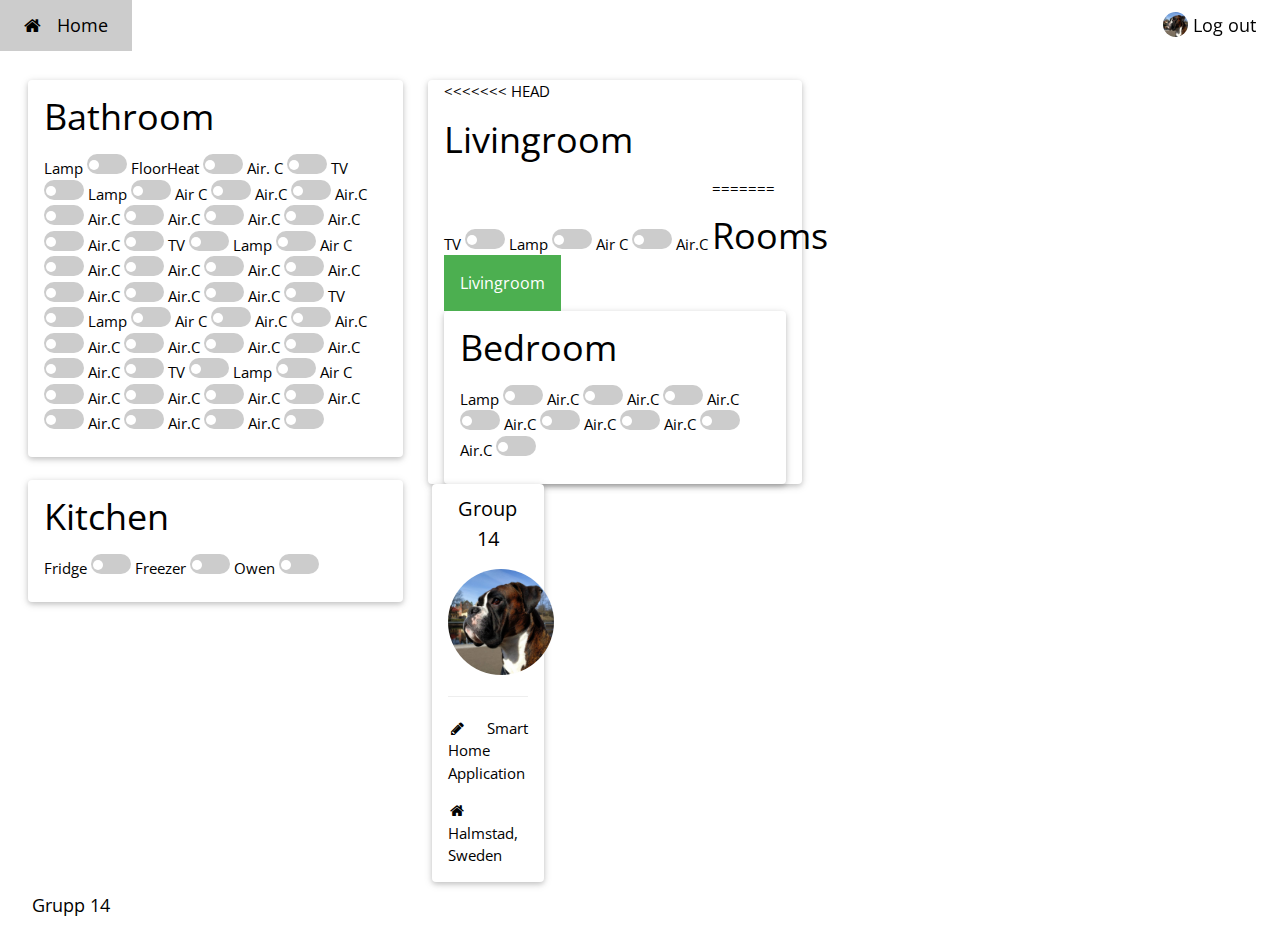
==== commit 680d4ec4: "Dfgsgdfs" ====
--- a/template.html
+++ b/template.html
@@ -396,6 +396,7 @@
 
        <div class="w3-card-2 w3-round w3-white w3-hide-small">
         <div class="w3-container">
+<<<<<<< HEAD
           <h1>Livingroom</h1>
 
 
@@ -415,6 +416,17 @@
           <div class="slider round"></div>
           </label></a> 
                     Air.C <a href="#"><label class="switch">
+=======
+          <h1>Rooms</h1>
+          <div class="dropdown">
+          <button onclick="livingroomFunction()" class="dropbtn">Livingroom</button>
+          <div id="livingroomDropdown" class="dropdown-content">
+          <a>TV <label style="left:50%; top:8px" class="switch">
+          <input type="checkbox">
+          <div class="slider round"></div>
+          </label></li>
+          <a href="#">Ceiling Lamp <label style="left:15%; top:8px" class="switch">
+>>>>>>> origin/master
           <input type="checkbox">
           <div class="slider round"></div>
           </label></a>
--- a/styles/styles.css
+++ b/styles/styles.css
@@ -28,7 +28,7 @@
     min-width: 160px;
     box-shadow: 0px 8px 16px 0px rgba(0,0,0,0.2);
     z-index: 1;
-    width: 200%;
+    width: 500%;
 
 }
 
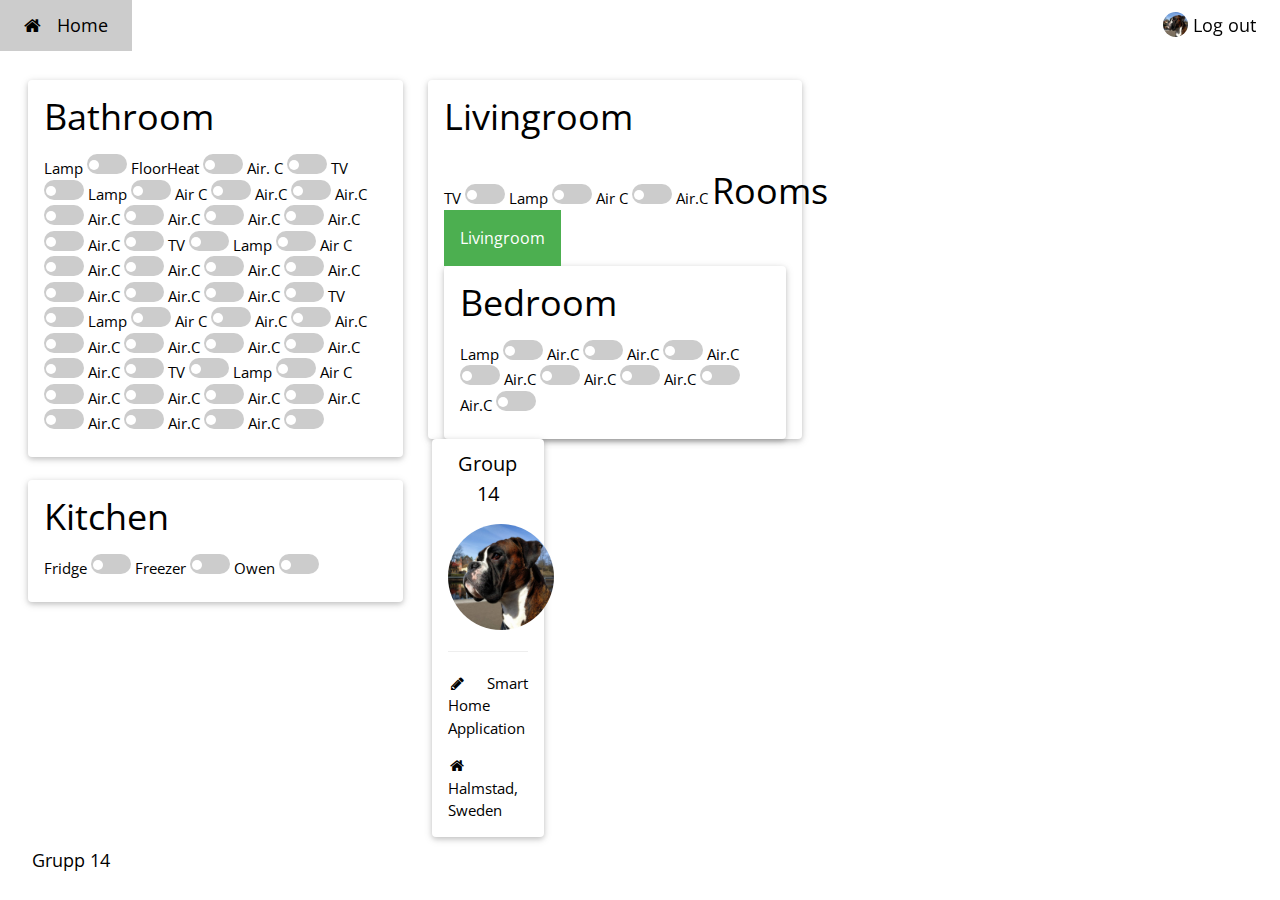
==== commit 53fbbea9: "dew" ====
--- a/template.html
+++ b/template.html
@@ -396,7 +396,7 @@
 
        <div class="w3-card-2 w3-round w3-white w3-hide-small">
         <div class="w3-container">
-<<<<<<< HEAD
+
           <h1>Livingroom</h1>
 
 
@@ -416,7 +416,7 @@
           <div class="slider round"></div>
           </label></a> 
                     Air.C <a href="#"><label class="switch">
-=======
+
           <h1>Rooms</h1>
           <div class="dropdown">
           <button onclick="livingroomFunction()" class="dropbtn">Livingroom</button>
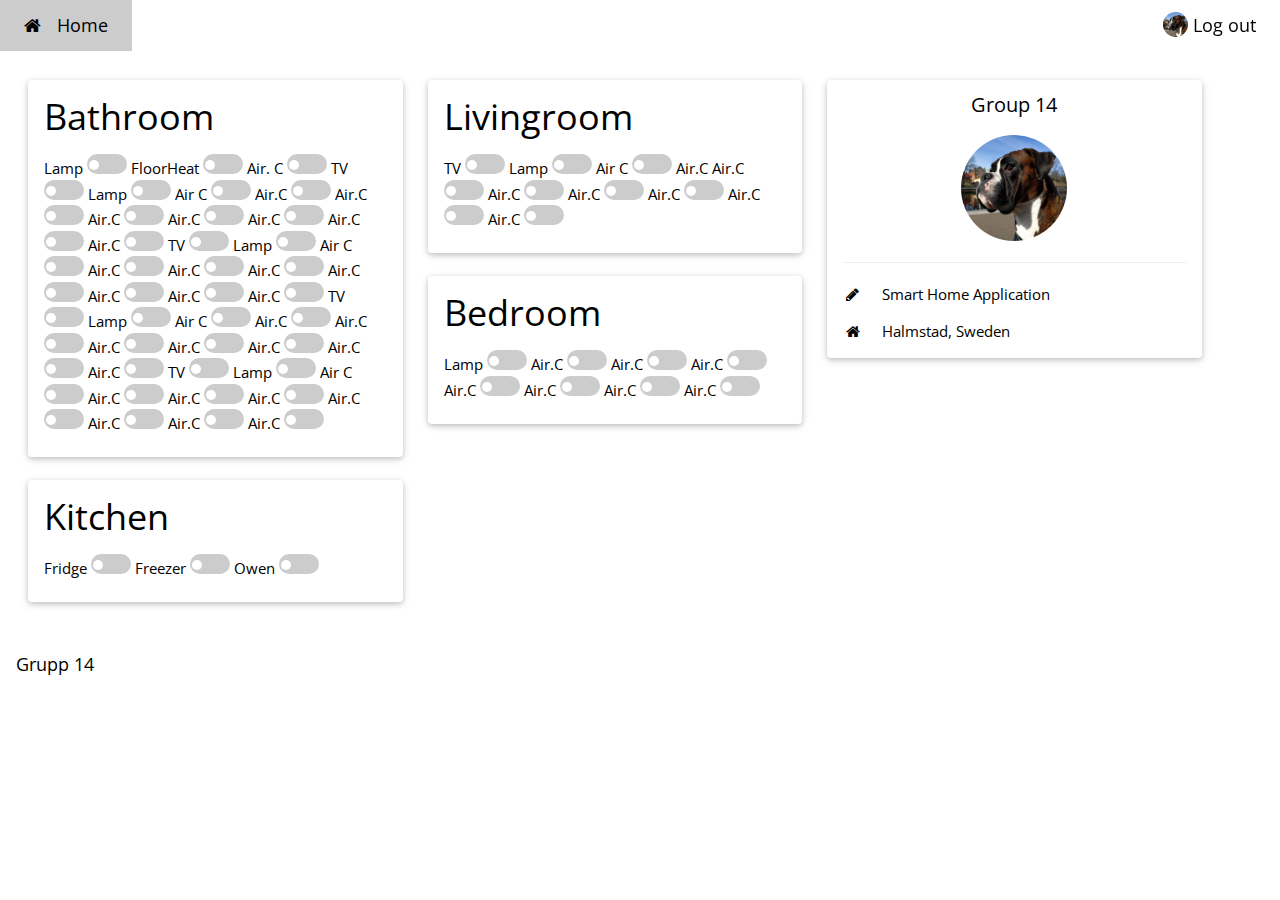
==== commit b6b91ddc: "dew" ====
--- a/template.html
+++ b/template.html
@@ -57,7 +57,7 @@
           <div class="slider round"></div>
           </label></a>  
 
-                    TV <a href="#"><label class="switch">
+          TV <a href="#"><label class="switch">
           <input type="checkbox">
           <div class="slider round"></div>
           </label></a>
@@ -417,7 +417,7 @@
           </label></a> 
                     Air.C <a href="#"><label class="switch">
 
-          <h1>Rooms</h1>
+         <!-- <h1>Rooms</h1>
           <div class="dropdown">
           <button onclick="livingroomFunction()" class="dropbtn">Livingroom</button>
           <div id="livingroomDropdown" class="dropdown-content">
@@ -426,10 +426,10 @@
           <div class="slider round"></div>
           </label></li>
           <a href="#">Ceiling Lamp <label style="left:15%; top:8px" class="switch">
->>>>>>> origin/master
-          <input type="checkbox">
-          <div class="slider round"></div>
-          </label></a>
+
+          <input type="checkbox">
+          <div class="slider round"></div>
+          </label></a>-->
           
           Air.C <a href="#"><label class="switch">
           <input type="checkbox">
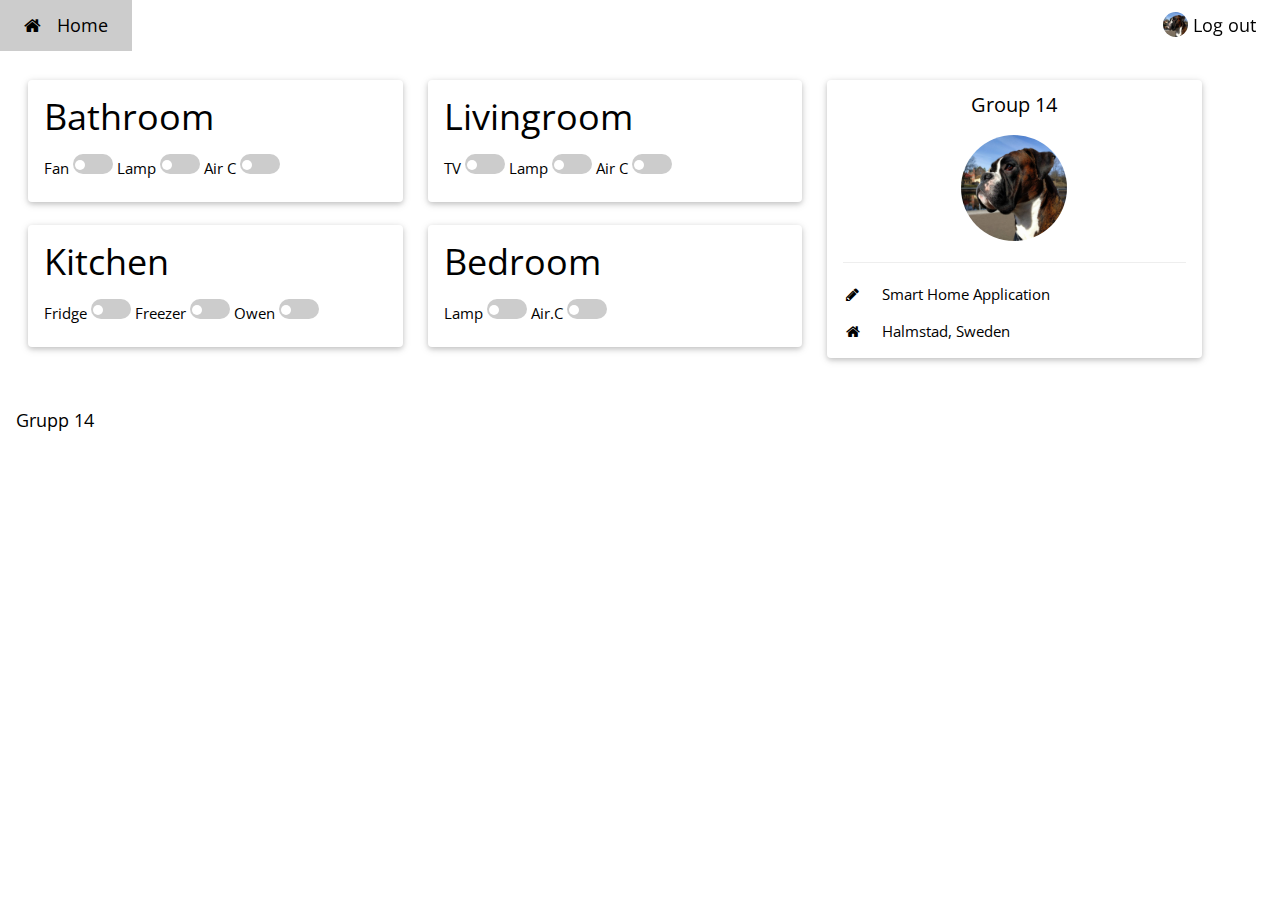
==== commit 3fb4566a: "dew" ====
--- a/template.html
+++ b/template.html
@@ -42,216 +42,27 @@
        <div class="w3-card-2 w3-round w3-white w3-hide-small">
         <div class="w3-container">
           <h1>Bathroom</h1>
+  
+
+
+
+          Fan <a href="#"><label class="switch">
+          <input type="checkbox">
+          <div class="slider round"></div>
+          </label></a>
+
           Lamp <a href="#"><label class="switch">
           <input type="checkbox">
           <div class="slider round"></div>
-          </label></a>    
-
-          FloorHeat <a href="#"><label class="switch">
+          </label></a>   
+
+          Air C <a href="#"><label class="switch">
           <input type="checkbox">
           <div class="slider round"></div>
           </label></a> 
 
-          Air. C <a href="#"><label class="switch">
-          <input type="checkbox">
-          <div class="slider round"></div>
-          </label></a>  
-
-          TV <a href="#"><label class="switch">
-          <input type="checkbox">
-          <div class="slider round"></div>
-          </label></a>
-
-          Lamp <a href="#"><label class="switch">
-          <input type="checkbox">
-          <div class="slider round"></div>
-          </label></a>   
-
-          Air C <a href="#"><label class="switch">
-          <input type="checkbox">
-          <div class="slider round"></div>
-          </label></a> 
-                    Air.C <a href="#"><label class="switch">
-          <input type="checkbox">
-          <div class="slider round"></div>
-          </label></a>
           
-          Air.C <a href="#"><label class="switch">
-          <input type="checkbox">
-          <div class="slider round"></div>
-          </label></a>
-
-          Air.C <a href="#"><label class="switch">
-          <input type="checkbox">
-          <div class="slider round"></div>
-          </label></a>
-
-          Air.C <a href="#"><label class="switch">
-          <input type="checkbox">
-          <div class="slider round"></div>
-          </label></a>
-
-          Air.C <a href="#"><label class="switch">
-          <input type="checkbox">
-          <div class="slider round"></div>
-          </label></a>
-
-          Air.C <a href="#"><label class="switch">
-          <input type="checkbox">
-          <div class="slider round"></div>
-          </label></a>
-
-          Air.C <a href="#"><label class="switch">
-          <input type="checkbox">
-          <div class="slider round"></div>
-          </label></a>
-
-                    TV <a href="#"><label class="switch">
-          <input type="checkbox">
-          <div class="slider round"></div>
-          </label></a>
-
-          Lamp <a href="#"><label class="switch">
-          <input type="checkbox">
-          <div class="slider round"></div>
-          </label></a>   
-
-          Air C <a href="#"><label class="switch">
-          <input type="checkbox">
-          <div class="slider round"></div>
-          </label></a> 
-                    Air.C <a href="#"><label class="switch">
-          <input type="checkbox">
-          <div class="slider round"></div>
-          </label></a>
-          
-          Air.C <a href="#"><label class="switch">
-          <input type="checkbox">
-          <div class="slider round"></div>
-          </label></a>
-
-          Air.C <a href="#"><label class="switch">
-          <input type="checkbox">
-          <div class="slider round"></div>
-          </label></a>
-
-          Air.C <a href="#"><label class="switch">
-          <input type="checkbox">
-          <div class="slider round"></div>
-          </label></a>
-
-          Air.C <a href="#"><label class="switch">
-          <input type="checkbox">
-          <div class="slider round"></div>
-          </label></a>
-
-          Air.C <a href="#"><label class="switch">
-          <input type="checkbox">
-          <div class="slider round"></div>
-          </label></a>
-
-          Air.C <a href="#"><label class="switch">
-          <input type="checkbox">
-          <div class="slider round"></div>
-          </label></a>
-
-                    TV <a href="#"><label class="switch">
-          <input type="checkbox">
-          <div class="slider round"></div>
-          </label></a>
-
-          Lamp <a href="#"><label class="switch">
-          <input type="checkbox">
-          <div class="slider round"></div>
-          </label></a>   
-
-          Air C <a href="#"><label class="switch">
-          <input type="checkbox">
-          <div class="slider round"></div>
-          </label></a> 
-                    Air.C <a href="#"><label class="switch">
-          <input type="checkbox">
-          <div class="slider round"></div>
-          </label></a>
-          
-          Air.C <a href="#"><label class="switch">
-          <input type="checkbox">
-          <div class="slider round"></div>
-          </label></a>
-
-          Air.C <a href="#"><label class="switch">
-          <input type="checkbox">
-          <div class="slider round"></div>
-          </label></a>
-
-          Air.C <a href="#"><label class="switch">
-          <input type="checkbox">
-          <div class="slider round"></div>
-          </label></a>
-
-          Air.C <a href="#"><label class="switch">
-          <input type="checkbox">
-          <div class="slider round"></div>
-          </label></a>
-
-          Air.C <a href="#"><label class="switch">
-          <input type="checkbox">
-          <div class="slider round"></div>
-          </label></a>
-
-          Air.C <a href="#"><label class="switch">
-          <input type="checkbox">
-          <div class="slider round"></div>
-          </label></a>
-
-                    TV <a href="#"><label class="switch">
-          <input type="checkbox">
-          <div class="slider round"></div>
-          </label></a>
-
-          Lamp <a href="#"><label class="switch">
-          <input type="checkbox">
-          <div class="slider round"></div>
-          </label></a>   
-
-          Air C <a href="#"><label class="switch">
-          <input type="checkbox">
-          <div class="slider round"></div>
-          </label></a> 
-                    Air.C <a href="#"><label class="switch">
-          <input type="checkbox">
-          <div class="slider round"></div>
-          </label></a>
-          
-          Air.C <a href="#"><label class="switch">
-          <input type="checkbox">
-          <div class="slider round"></div>
-          </label></a>
-
-          Air.C <a href="#"><label class="switch">
-          <input type="checkbox">
-          <div class="slider round"></div>
-          </label></a>
-
-          Air.C <a href="#"><label class="switch">
-          <input type="checkbox">
-          <div class="slider round"></div>
-          </label></a>
-
-          Air.C <a href="#"><label class="switch">
-          <input type="checkbox">
-          <div class="slider round"></div>
-          </label></a>
-
-          Air.C <a href="#"><label class="switch">
-          <input type="checkbox">
-          <div class="slider round"></div>
-          </label></a>
-
-          Air.C <a href="#"><label class="switch">
-          <input type="checkbox">
-          <div class="slider round"></div>
-          </label></a>
+
 
 <!--<div style="width:15%" class="dropdown">
           <button onclick="kitchenFunction()" class="dropbtn">Kitchen</button>
@@ -415,52 +226,9 @@
           <input type="checkbox">
           <div class="slider round"></div>
           </label></a> 
-                    Air.C <a href="#"><label class="switch">
-
-         <!-- <h1>Rooms</h1>
-          <div class="dropdown">
-          <button onclick="livingroomFunction()" class="dropbtn">Livingroom</button>
-          <div id="livingroomDropdown" class="dropdown-content">
-          <a>TV <label style="left:50%; top:8px" class="switch">
-          <input type="checkbox">
-          <div class="slider round"></div>
-          </label></li>
-          <a href="#">Ceiling Lamp <label style="left:15%; top:8px" class="switch">
-
-          <input type="checkbox">
-          <div class="slider round"></div>
-          </label></a>-->
+
+
           
-          Air.C <a href="#"><label class="switch">
-          <input type="checkbox">
-          <div class="slider round"></div>
-          </label></a>
-
-          Air.C <a href="#"><label class="switch">
-          <input type="checkbox">
-          <div class="slider round"></div>
-          </label></a>
-
-          Air.C <a href="#"><label class="switch">
-          <input type="checkbox">
-          <div class="slider round"></div>
-          </label></a>
-
-          Air.C <a href="#"><label class="switch">
-          <input type="checkbox">
-          <div class="slider round"></div>
-          </label></a>
-
-          Air.C <a href="#"><label class="switch">
-          <input type="checkbox">
-          <div class="slider round"></div>
-          </label></a>
-
-          Air.C <a href="#"><label class="switch">
-          <input type="checkbox">
-          <div class="slider round"></div>
-          </label></a>
-
 <!--<div style="width:15%" class="dropdown">
           <button onclick="kitchenFunction()" class="dropbtn">Kitchen</button>
           <div id="kitchenDropdown" class="dropdown-content">
@@ -569,36 +337,6 @@
 <div>
         <!--  <div id="bedroomDropdown" class="dropdown-content">-->
           Lamp <a href="#"><label class="switch">
-          <input type="checkbox">
-          <div class="slider round"></div>
-          </label></a>
-
-          Air.C <a href="#"><label class="switch">
-          <input type="checkbox">
-          <div class="slider round"></div>
-          </label></a>
-          
-          Air.C <a href="#"><label class="switch">
-          <input type="checkbox">
-          <div class="slider round"></div>
-          </label></a>
-
-          Air.C <a href="#"><label class="switch">
-          <input type="checkbox">
-          <div class="slider round"></div>
-          </label></a>
-
-          Air.C <a href="#"><label class="switch">
-          <input type="checkbox">
-          <div class="slider round"></div>
-          </label></a>
-
-          Air.C <a href="#"><label class="switch">
-          <input type="checkbox">
-          <div class="slider round"></div>
-          </label></a>
-
-          Air.C <a href="#"><label class="switch">
           <input type="checkbox">
           <div class="slider round"></div>
           </label></a>
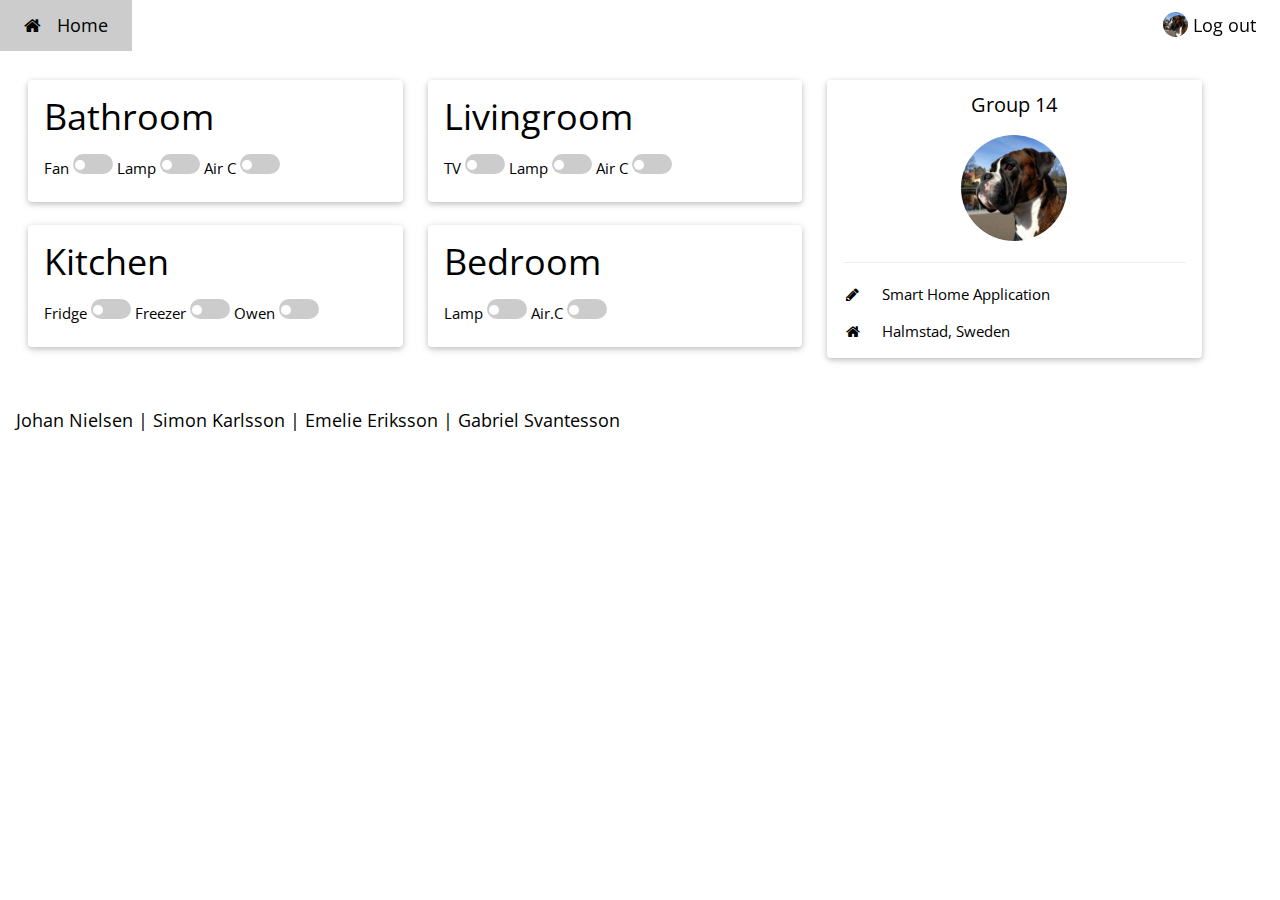
==== commit b91331f2: "dew" ====
--- a/template.html
+++ b/template.html
@@ -417,7 +417,7 @@
 
 <!-- Footer -->
 <footer class="w3-container w3-theme-d3 w3-padding-16">
-  <h5>Grupp 14</h5>
+  <h5>Johan Nielsen | Simon Karlsson | Emelie Eriksson | Gabriel Svantesson</h5>
 </footer>
 
 <script type="text/javascript" src="jscript/jscript1.js"></script> 
